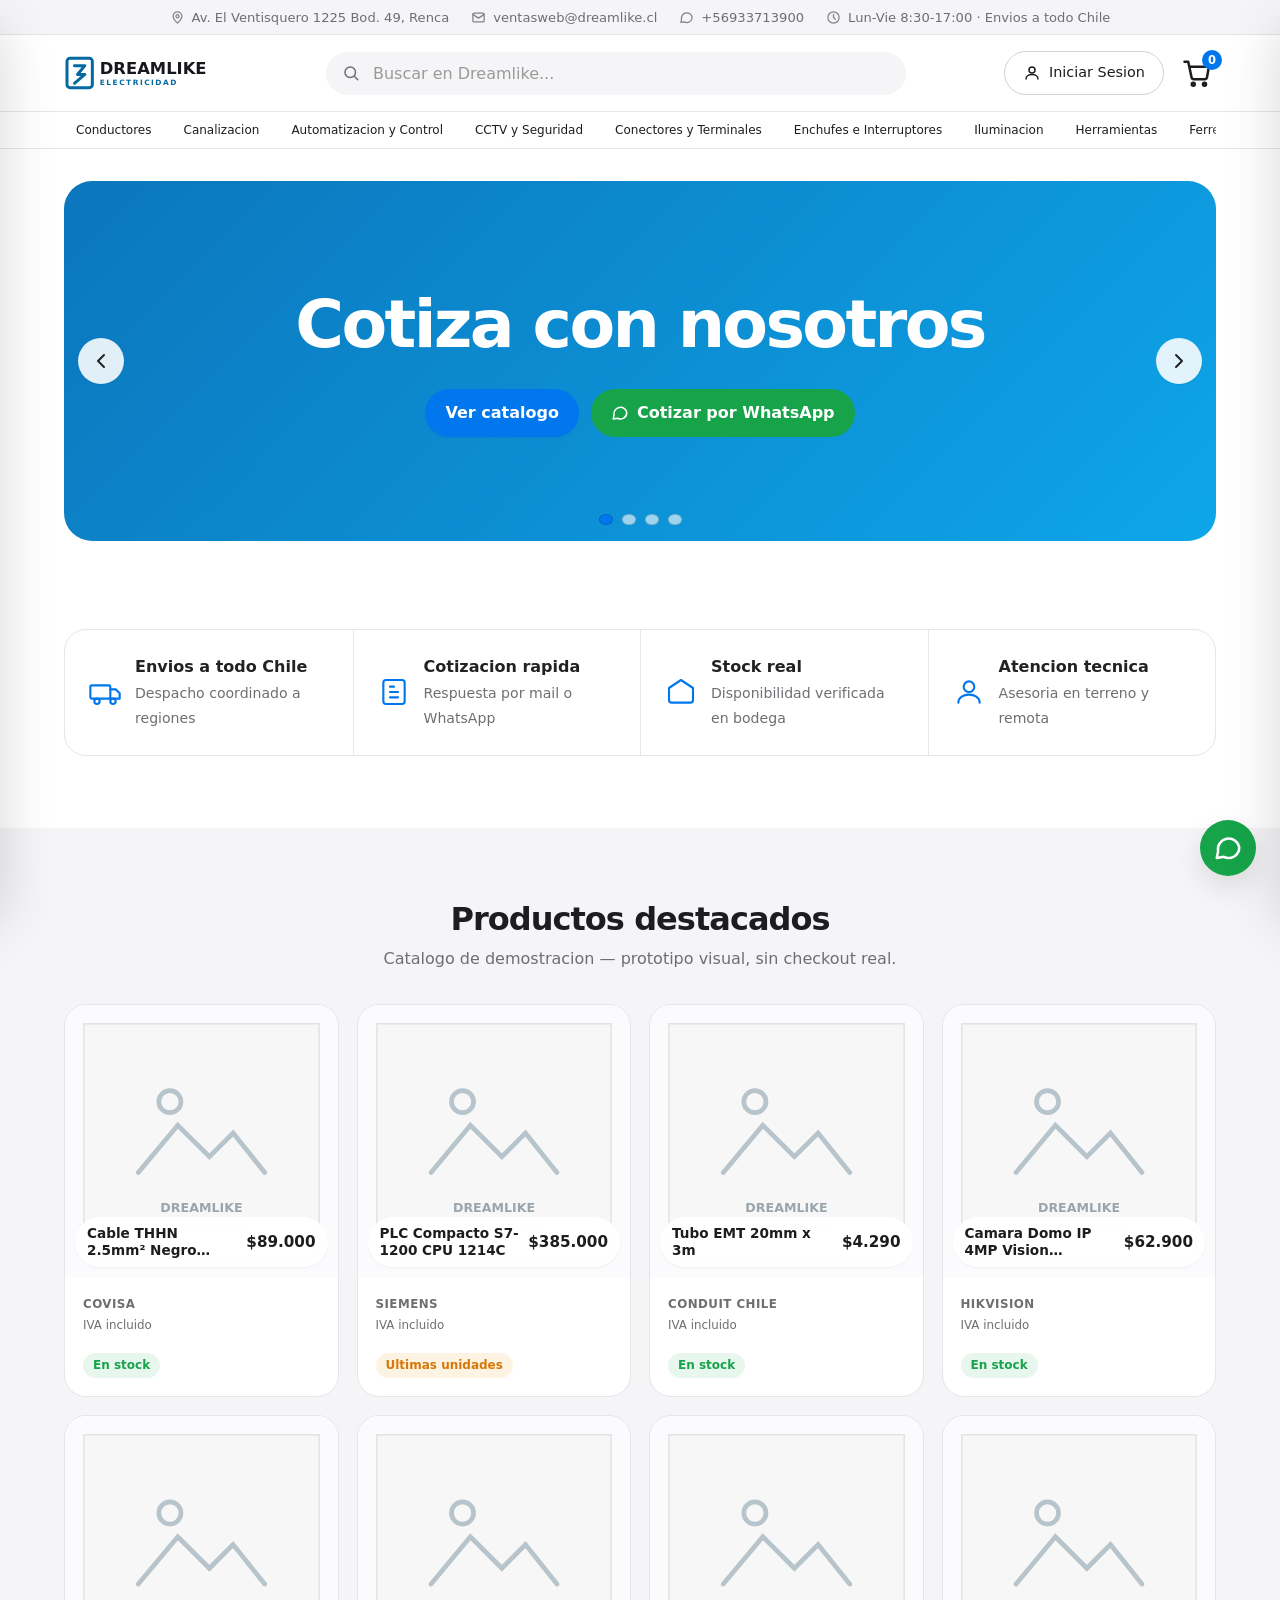
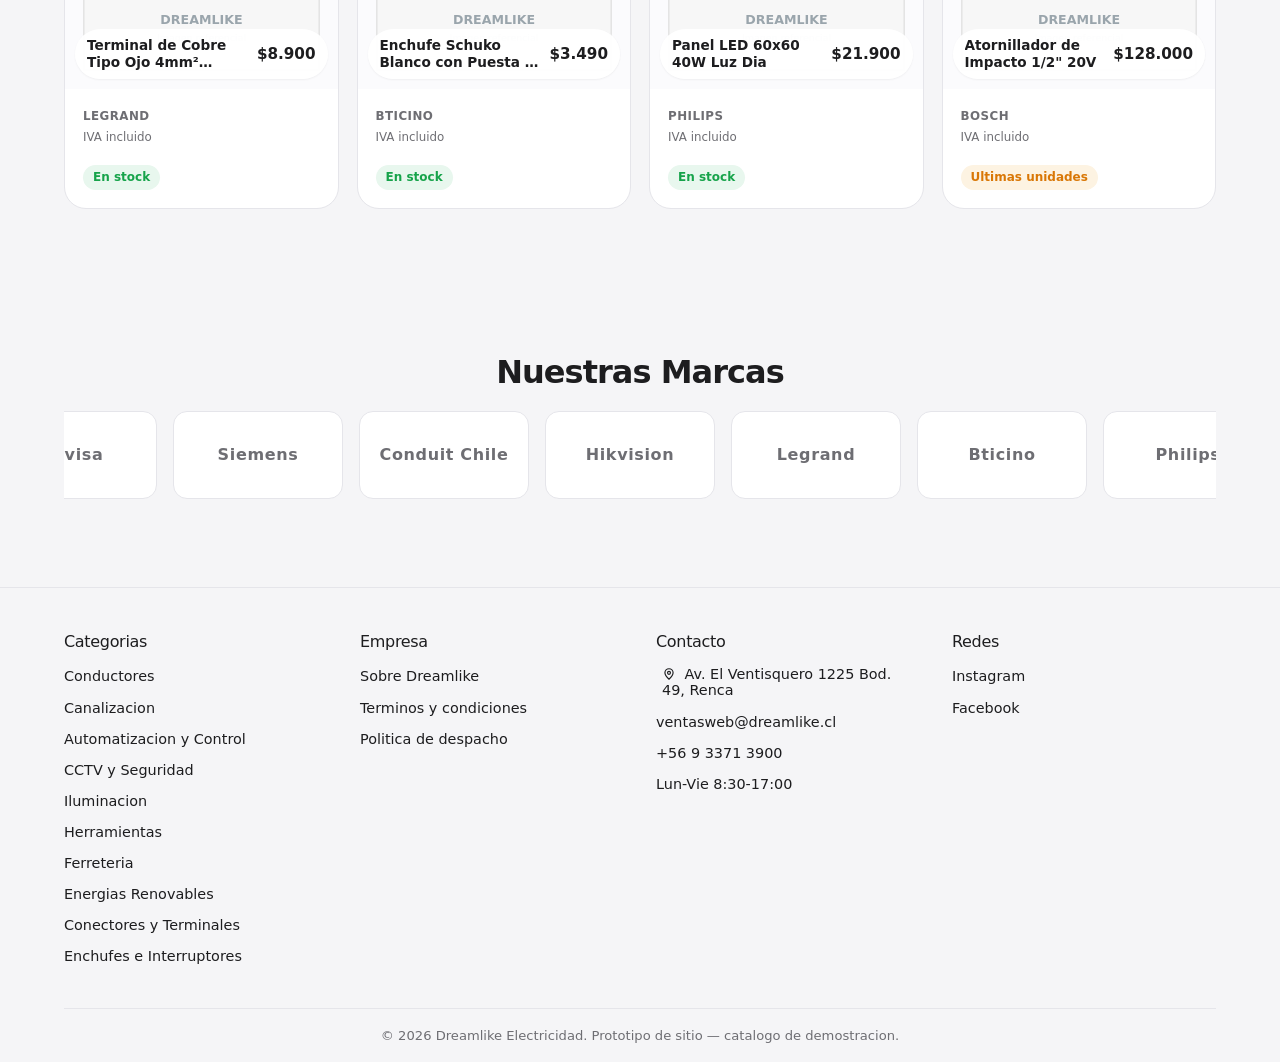
==== index.html @ d0bd99e9 "Prototipo Dreamlike Electricidad: tienda B2B estatica + panel admin Sitio HTML/CSS/JS vanilla (index" ====
<!doctype html>
<html lang="es-CL">
<head>
<meta charset="UTF-8">
<meta name="viewport" content="width=device-width, initial-scale=1">
<title>Dreamlike Electricidad — Materiales electricos, automatizacion y CCTV</title>
<meta name="description" content="Dreamlike Electricidad: conductores, canalizacion, automatizacion, CCTV y ferreteria electrica. Cotiza online o por WhatsApp. Envios a todo Chile.">
<link rel="icon" href="assets/img/logo.svg" type="image/svg+xml">
<link rel="stylesheet" href="assets/css/base.css">
<link rel="stylesheet" href="assets/css/main.css">
</head>
<body>

<!-- ============================= TOPBAR ============================= -->
<div class="dl-topbar">
  <div class="dl-topbar__in">
    <a class="dl-topbar__item dl-topbar__item--dir" href="https://maps.google.com/?q=Av.+El+Ventisquero+1225+Bod.+49,+Renca" target="_blank" rel="noopener">
      <svg class="dl-ico" viewBox="0 0 24 24"><path d="M12 21s-7-6.2-7-11a7 7 0 1 1 14 0c0 4.8-7 11-7 11Z"/><circle cx="12" cy="10" r="2.5"/></svg>
      Av. El Ventisquero 1225 Bod. 49, Renca
    </a>
    <a class="dl-topbar__item" href="mailto:ventasweb@dreamlike.cl">
      <svg class="dl-ico" viewBox="0 0 24 24"><rect x="3" y="5" width="18" height="14" rx="2"/><path d="m3 7 9 6 9-6"/></svg>
      ventasweb@dreamlike.cl
    </a>
    <a class="dl-topbar__item" href="https://wa.me/56933713900" target="_blank" rel="noopener">
      <svg class="dl-ico" viewBox="0 0 24 24"><path d="M21 11.5a8.5 8.5 0 0 1-12.4 7.55L3 20l1.05-5.4A8.5 8.5 0 1 1 21 11.5Z"/></svg>
      +56933713900
    </a>
    <span class="dl-topbar__item dl-topbar__item--horario">
      <svg class="dl-ico" viewBox="0 0 24 24"><circle cx="12" cy="12" r="9"/><path d="M12 7v5l3 3"/></svg>
      Lun-Vie 8:30-17:00 · Envios a todo Chile
    </span>
  </div>
</div>

<!-- ============================= HEADER ============================= -->
<header class="dl-header">
  <div class="dl-header__in">
    <button class="dl-hamburguesa" id="btnMenuMobile" aria-label="Abrir menu" aria-expanded="false">
      <svg class="dl-ico" viewBox="0 0 24 24"><path d="M4 7h16M4 12h16M4 17h16"/></svg>
    </button>

    <a class="dl-logo" href="index.html" aria-label="Dreamlike Electricidad — inicio">
      <img src="assets/img/logo-oscuro.svg" alt="Dreamlike Electricidad">
    </a>

    <form class="dl-buscador" action="index.html" method="get" role="search">
      <svg class="dl-buscador__ico dl-ico" viewBox="0 0 24 24"><circle cx="11" cy="11" r="7"/><path d="m21 21-4.3-4.3"/></svg>
      <input type="search" name="q" placeholder="Buscar en Dreamlike..." aria-label="Buscar productos">
    </form>

    <div class="dl-acciones">
      <a class="dl-cuenta" id="headerCuenta" href="login.html" aria-label="Iniciar sesion">
        <svg class="dl-ico" viewBox="0 0 24 24"><circle cx="12" cy="8" r="4"/><path d="M4 20c0-4 4-6 8-6s8 2 8 6"/></svg>
        <span>Iniciar Sesion</span>
      </a>
      <a class="dl-carrito" href="carrito.html" aria-label="Ver carrito">
        <svg class="dl-ico" viewBox="0 0 24 24"><circle cx="9" cy="21" r="1.2"/><circle cx="18" cy="21" r="1.2"/><path d="M2 3h3l2.6 12.4A2 2 0 0 0 9.5 17H18a2 2 0 0 0 2-1.6L21.5 7H6"/></svg>
        <span class="dl-carrito__n" id="carritoContador">0</span>
      </a>
    </div>
  </div>

  <!-- ============================= NAV / MEGA-MENU ============================= -->
  <!-- Contenido generado por assets/js/mega-menu.js desde assets/data/categorias.json -->
  <nav class="dl-nav" aria-label="Categorias de productos">
    <div class="dl-nav__in">
      <ul class="dl-nav__lista" id="megaLista"></ul>
    </div>
  </nav>
</header>

<main>

  <!-- ============================= HERO ============================= -->
  <!-- Card contenida (no full-bleed) — pedido del cliente: banner mas chico,
       centrado, con margenes redondeados, para mantener el estilo del resto
       de las superficies del sitio (mismo .dl-wrap que usa cada seccion). -->
  <div class="dl-wrap dl-hero-wrap">
    <section class="dl-hero" aria-label="Destacados">
      <div class="dl-hero__pista" id="heroPista">
        <div class="dl-hero__slide dl-hero__slide--1">
          <div class="dl-hero__slide-in">
            <h1 class="dl-hero__titulo">Cotiza con nosotros</h1>
            <div class="dl-hero__cta">
              <a class="dl-btn dl-btn--primario" href="#gridProductos">Ver catalogo</a>
              <a class="dl-btn dl-btn--wsp" href="https://wa.me/56933713900" target="_blank" rel="noopener">
                <svg class="dl-ico" viewBox="0 0 24 24"><path d="M21 11.5a8.5 8.5 0 0 1-12.4 7.55L3 20l1.05-5.4A8.5 8.5 0 1 1 21 11.5Z"/></svg>
                Cotizar por WhatsApp
              </a>
            </div>
          </div>
        </div>
        <div class="dl-hero__slide dl-hero__slide--2">
          <h1 class="dl-hero__titulo">Stock real, todo Chile</h1>
        </div>
        <div class="dl-hero__slide dl-hero__slide--3">
          <a class="dl-hero__slide-link" href="categoria.html?slug=automatizacion" aria-label="Ver catalogo de Automatizacion y Control"></a>
          <h1 class="dl-hero__titulo">Automatizacion y Control</h1>
        </div>
        <div class="dl-hero__slide dl-hero__slide--4">
          <a class="dl-hero__slide-link" href="categoria.html?slug=cctv" aria-label="Ver catalogo de CCTV y Seguridad"></a>
          <h1 class="dl-hero__titulo">CCTV y Seguridad</h1>
        </div>
      </div>
      <button class="dl-hero__flecha dl-hero__flecha--prev" id="heroPrev" aria-label="Slide anterior">
        <svg class="dl-ico" viewBox="0 0 24 24"><path d="m15 18-6-6 6-6"/></svg>
      </button>
      <button class="dl-hero__flecha dl-hero__flecha--next" id="heroNext" aria-label="Slide siguiente">
        <svg class="dl-ico" viewBox="0 0 24 24"><path d="m9 18 6-6-6-6"/></svg>
      </button>
      <div class="dl-hero__dots" id="heroDots"></div>
    </section>
  </div>

  <!-- ============================= FRANJA DE CONFIANZA ============================= -->
  <!-- Adelantada justo despues del hero: refuerzo de credibilidad temprano -->
  <section class="dl-seccion">
    <div class="dl-wrap">
      <div class="dl-confianza">
        <div class="dl-confianza__item">
          <svg class="dl-ico" viewBox="0 0 24 24"><rect x="1" y="7" width="15" height="10" rx="1"/><path d="M16 10h4l3 3v4h-7"/><circle cx="6" cy="19" r="2"/><circle cx="18" cy="19" r="2"/></svg>
          <div><strong>Envios a todo Chile</strong><span>Despacho coordinado a regiones</span></div>
        </div>
        <div class="dl-confianza__item">
          <svg class="dl-ico" viewBox="0 0 24 24"><path d="M9 12h6M9 16h6M9 8h3"/><rect x="4" y="3" width="16" height="18" rx="2"/></svg>
          <div><strong>Cotizacion rapida</strong><span>Respuesta por mail o WhatsApp</span></div>
        </div>
        <div class="dl-confianza__item">
          <svg class="dl-ico" viewBox="0 0 24 24"><path d="M3 9l9-6 9 6v9a2 2 0 0 1-2 2H5a2 2 0 0 1-2-2Z"/></svg>
          <div><strong>Stock real</strong><span>Disponibilidad verificada en bodega</span></div>
        </div>
        <div class="dl-confianza__item">
          <svg class="dl-ico" viewBox="0 0 24 24"><circle cx="12" cy="8" r="4"/><path d="M4 20c0-4 4-6 8-6s8 2 8 6"/></svg>
          <div><strong>Atencion tecnica</strong><span>Asesoria en terreno y remota</span></div>
        </div>
      </div>
    </div>
  </section>

  <!-- ============================= PRODUCTOS DESTACADOS ============================= -->
  <section class="dl-seccion dl-seccion--gris">
    <div class="dl-wrap">
      <h2 class="dl-titulo-seccion">Productos destacados</h2>
      <p class="dl-sub-seccion">Catalogo de demostracion — prototipo visual, sin checkout real.</p>
      <div class="dl-grid" id="gridProductos">
        <!-- Cards renderizadas por assets/js/productos-data.js -->
      </div>
    </div>
  </section>

  <!-- ============================= MARCAS ============================= -->
  <section class="dl-seccion dl-seccion--gris">
    <div class="dl-wrap">
      <h2 class="dl-titulo-seccion">Nuestras Marcas</h2>
      <div class="dl-marcas" id="carruselMarcas">
        <!-- Renderizado por assets/js/marcas-home.js desde productos.json,
             para que cada nombre coincida exacto con marca.html?nombre=X -->
      </div>
    </div>
  </section>


</main>

<!-- ============================= FOOTER ============================= -->
<footer class="dl-footer">
  <div class="dl-wrap">
    <div class="dl-footer__grid">
      <div>
        <h3>Categorias</h3>
        <ul>
          <li><a href="categoria.html?slug=conductores">Conductores</a></li>
          <li><a href="categoria.html?slug=canalizacion">Canalizacion</a></li>
          <li><a href="categoria.html?slug=automatizacion">Automatizacion y Control</a></li>
          <li><a href="categoria.html?slug=cctv">CCTV y Seguridad</a></li>
          <li><a href="categoria.html?slug=iluminacion">Iluminacion</a></li>
          <li><a href="categoria.html?slug=herramientas">Herramientas</a></li>
          <li><a href="categoria.html?slug=ferreteria">Ferreteria</a></li>
          <li><a href="categoria.html?slug=renovables">Energias Renovables</a></li>
          <li><a href="categoria.html?slug=conectores">Conectores y Terminales</a></li>
          <li><a href="categoria.html?slug=enchufes">Enchufes e Interruptores</a></li>
        </ul>
      </div>
      <div>
        <h3>Empresa</h3>
        <ul>
          <li><a href="#">Sobre Dreamlike</a></li>
          <li><a href="#">Terminos y condiciones</a></li>
          <li><a href="#">Politica de despacho</a></li>
        </ul>
      </div>
      <div>
        <h3>Contacto</h3>
        <ul>
          <li>
            <button class="dl-footer__mapa-trigger" type="button">
              <svg class="dl-ico" viewBox="0 0 24 24" style="width:14px;height:14px;vertical-align:-2px;margin-right:4px"><path d="M12 21s-7-6.2-7-11a7 7 0 1 1 14 0c0 4.8-7 11-7 11Z"/><circle cx="12" cy="10" r="2.5"/></svg>
              Av. El Ventisquero 1225 Bod. 49, Renca
            </button>
          </li>
          <li><a href="mailto:ventasweb@dreamlike.cl">ventasweb@dreamlike.cl</a></li>
          <li><a href="https://wa.me/56933713900" target="_blank" rel="noopener">+56 9 3371 3900</a></li>
          <li>Lun-Vie 8:30-17:00</li>
        </ul>
      </div>
      <div>
        <h3>Redes</h3>
        <ul>
          <li><a href="#" target="_blank" rel="noopener">Instagram</a></li>
          <li><a href="#" target="_blank" rel="noopener">Facebook</a></li>
        </ul>
      </div>
    </div>
    <div class="dl-footer__legal">
      © 2026 Dreamlike Electricidad. Prototipo de sitio — catalogo de demostracion.
    </div>
  </div>
</footer>

<script src="assets/js/carrito.js"></script>
<script src="assets/js/auth-modal.js"></script>
<script src="assets/js/auth.js"></script>
<script src="assets/js/categorias-fallback.js"></script>
<script src="assets/js/mega-menu.js"></script>
<script src="assets/js/hero.js"></script>
<script src="assets/js/productos-fallback.js"></script>
<script src="assets/js/buscador.js"></script>
<script src="assets/js/productos-home.js"></script>
<script src="assets/js/marcas-home.js"></script>
<script src="assets/js/carrito-drawer.js"></script>
<script src="assets/js/mapa-modal.js"></script>
<script src="assets/js/whatsapp-flotante.js"></script>
</body>
</html>
---- assets/css/base.css ----
/* ==========================================================================
   Dreamlike — base.css
   Reset, tokens de diseno y utilidades.
   Paleta segun acuerdos/design/paleta.md
   ========================================================================== */

:root {
  /* Color */
  --dl-azul:        #0077ED;
  --dl-azul-hover:  #0071E3;
  --dl-azul-oscuro: #005BB5;
  --dl-azul-claro:  #EAF6FF;
  --dl-topbar:      #F5F5F7;
  --dl-blanco:      #FFFFFF;
  --dl-gris-texto:  #1D1D1F;
  --dl-gris-suave:  #6E6E73;
  --dl-gris-borde:  #D2D2D7;
  --dl-gris-fondo:  #F5F5F7;
  --dl-exito:       #16A34A;
  --dl-alerta:      #D97706;

  /* Superficies neutras — reemplazan el azul solido en bloques grandes
     (header, nav) por una base clara con el acento reservado a texto/hover */
  --dl-superficie:       #FFFFFF;
  --dl-superficie-sutil: #FBFBFD;
  --dl-borde-sutil:      #E5E5EA;
  --dl-texto-fuerte:     #1D1D1F;

  /* Tipografia — stack del sistema, sin dependencias externas */
  --dl-font: system-ui, -apple-system, "Segoe UI", Roboto, "Helvetica Neue", Arial, sans-serif;

  /* Escala tipografica modular (base 16px, ratio ~1.25) */
  --dl-fs-xs:   .75rem;    /* 12px — metadatos, badges, topbar */
  --dl-fs-sm:   .875rem;   /* 14px — texto secundario, breadcrumb */
  --dl-fs-base: 1rem;      /* 16px — cuerpo */
  --dl-fs-md:   1.125rem;  /* 18px — cuerpo destacado, subtitulos */
  --dl-fs-lg:   1.5rem;    /* 24px — h3, mega-menu, cards destacadas */
  --dl-fs-xl:   2rem;      /* 32px — h2 de seccion */
  --dl-fs-2xl:  2.75rem;   /* 44px — h1 de pagina */

  /* Pesos — 700 como maximo (antes 800), look mas fino tipo Stripe/Linear */
  --dl-fw-regular: 400;
  --dl-fw-medium:  500;
  --dl-fw-bold:    700;

  /* Tracking para titulares grandes, look editorial fino */
  --dl-tracking-tight: -.03em;

  /* Espaciado — escala consistente, reemplaza el --dl-gap monolitico */
  --dl-space-1: 4px;
  --dl-space-2: 8px;
  --dl-space-3: 12px;
  --dl-space-4: 16px;
  --dl-space-5: 24px;
  --dl-space-6: 32px;
  --dl-space-7: 48px;
  --dl-space-8: 64px;

  /* Layout */
  --dl-max: 1200px;
  --dl-gap: var(--dl-space-5);
  --dl-radio-sm: 10px;   /* inputs, badges pequenos */
  --dl-radio: 14px;      /* cards, botones */
  --dl-radio-lg: 22px;   /* superficies flotantes: mega-menu, panel mobile, modales */
  --dl-radio-pill: 999px;

  /* Sombra — muy difusa y suave, look macOS/apple.com (nunca dura ni marcada) */
  --dl-sombra-sm: 0 1px 2px rgba(0, 0, 0, .05);
  --dl-sombra: 0 4px 14px rgba(0, 0, 0, .08);
  --dl-sombra-md: 0 12px 28px rgba(0, 0, 0, .10);
  --dl-sombra-alta: 0 24px 56px rgba(0, 0, 0, .16);

  /* Vidrio esmerilado — mega-menu/modales flotando sobre contenido. Opacidad
     alta (no el .7-.8 tipico de macOS) porque el fondo de la pagina es un
     gradiente azul vivo, no el escritorio neutro de macOS — con menos
     opacidad el texto oscuro pierde contraste AA contra el azul de fondo. */
  --dl-vidrio-fondo: rgba(255, 255, 255, .92);
  --dl-vidrio-blur: saturate(180%) blur(20px);

  /* Acceso — variante clara para formularios compactos */
  --dl-auth-fondo-tab: #EFF6FB;
  --dl-auth-texto-tab: #3D6480;
  --dl-auth-gradiente-tab: #079BCB;
  --dl-auth-borde-campo: #D6E3ED;
  --dl-auth-icono: #84A0B5;
  --dl-auth-texto-secundario: #466479;
  --dl-auth-boton-inicio: #2C2C2C;
  --dl-auth-boton-fin: #050505;

  /* Transicion */
  --dl-trans: .18s ease;
}

/* --- Reset ---------------------------------------------------------------- */

*,
*::before,
*::after { box-sizing: border-box; }

html { -webkit-text-size-adjust: 100%; }

body {
  margin: 0;
  font-family: var(--dl-font);
  font-size: 16px;
  line-height: 1.6;
  color: var(--dl-gris-texto);
  background: var(--dl-blanco);
}

h1, h2, h3, h4 {
  margin: 0 0 .5em;
  line-height: 1.2;
  letter-spacing: -.02em;
  color: var(--dl-texto-fuerte);
}

/* Jerarquia real: 800 se reserva para hero/logo, el resto usa 700/600 */
h1 { font-size: var(--dl-fs-2xl); font-weight: var(--dl-fw-bold); letter-spacing: var(--dl-tracking-tight); }
h2 { font-size: var(--dl-fs-xl); font-weight: 700; }
h3 { font-size: var(--dl-fs-lg); font-weight: var(--dl-fw-medium); }
h4 { font-size: var(--dl-fs-md); font-weight: var(--dl-fw-medium); }

p { margin: 0 0 1em; }

a {
  color: var(--dl-azul-hover); /* nunca --dl-azul sobre blanco: contraste AA */
  text-decoration: none;
}

a:hover { text-decoration: underline; }

img {
  max-width: 100%;
  height: auto;
  display: block;
}

ul { margin: 0; padding: 0; list-style: none; }

button {
  font-family: inherit;
  font-size: inherit;
  cursor: pointer;
  border: 0;
  background: none;
}

input, select, textarea {
  font-family: inherit;
  font-size: inherit;
}

table { border-collapse: collapse; width: 100%; }

/* Foco visible — accesibilidad de teclado */
:focus-visible {
  outline: 3px solid var(--dl-azul-oscuro);
  outline-offset: 2px;
}

/* --- Utilidades ----------------------------------------------------------- */

.dl-wrap {
  max-width: var(--dl-max);
  margin: 0 auto;
  padding: 0 var(--dl-gap);
}

.dl-seccion { padding: 72px 0; }

/* --- Campos de formulario ---------------------------------------------------
   Compartido por TODAS las paginas (login, mi-cuenta, admin, y el modal de
   auth en index/categoria/producto/carrito/marca) — no depende de panel.css,
   que index.html y producto.html no cargan. */

.dl-campo { margin-bottom: var(--dl-space-4); }

.dl-campo label {
  display: block;
  font-size: var(--dl-fs-sm);
  font-weight: 700;
  color: #222;
  margin-bottom: var(--dl-space-2);
}

.dl-campo input,
.dl-campo select {
  width: 100%;
  padding: var(--dl-space-3) var(--dl-space-4);
  border: 1px solid var(--dl-gris-borde);
  border-radius: var(--dl-radio-sm);
  background: var(--dl-blanco);
  color: var(--dl-gris-texto);
}
.dl-campo input:focus,
.dl-campo select:focus {
  border-color: var(--dl-azul);
}

.dl-auth__error {
  color: #B91C1C;
  font-size: var(--dl-fs-sm);
  margin: calc(var(--dl-space-2) * -1) 0 var(--dl-space-4);
  display: none;
}
.dl-auth__error--visible { display: block; }

/* Aviso de "proximamente" — boton Comprar del carrito, antes de integrar
   la pasarela de pago real (MercadoPago via plugin WordPress). */
.dl-carrito__aviso-pago {
  background: var(--dl-azul-claro);
  color: var(--dl-azul-oscuro);
  border-radius: var(--dl-radio);
  padding: var(--dl-space-3) var(--dl-space-4);
  font-size: var(--dl-fs-sm);
  margin: 10px 0 0;
  text-align: center;
}

/* Burbuja flotante de WhatsApp — assets/js/whatsapp-flotante.js, todas las
   paginas publicas. Encima del contenido pero por debajo de modales/drawers
   (mega-menu z-index:40, mega/modal 100+) para no taparlos si coinciden. */
.dl-wsp-flotante {
  position: fixed;
  right: var(--dl-space-5);
  bottom: var(--dl-space-5);
  width: 56px; height: 56px;
  display: inline-flex;
  align-items: center;
  justify-content: center;
  border-radius: 50%;
  background: var(--dl-exito);
  color: var(--dl-blanco);
  box-shadow: var(--dl-sombra-md);
  z-index: 60;
  transition: transform var(--dl-trans), background var(--dl-trans);
}
.dl-wsp-flotante:hover {
  background: #12833B;
  transform: scale(1.06);
  text-decoration: none;
}
.dl-wsp-flotante .dl-ico { width: 30px; height: 30px; }

@media (max-width: 620px) {
  .dl-wsp-flotante {
    right: var(--dl-space-4);
    bottom: var(--dl-space-4);
    width: 50px; height: 50px;
  }
  .dl-wsp-flotante .dl-ico { width: 26px; height: 26px; }
}

.dl-titulo-seccion {
  font-size: var(--dl-fs-xl);
  letter-spacing: var(--dl-tracking-tight);
  text-align: center;
  margin-bottom: var(--dl-space-2);
}

.dl-sub-seccion {
  text-align: center;
  color: var(--dl-gris-suave);
  margin-bottom: var(--dl-space-6);
}

/* Solo para lectores de pantalla */
.dl-sr {
  position: absolute;
  width: 1px; height: 1px;
  padding: 0; margin: -1px;
  overflow: hidden;
  clip: rect(0 0 0 0);
  white-space: nowrap;
  border: 0;
}

/* Botones — pill shape, look macOS/apple.com */
.dl-btn {
  display: inline-flex;
  align-items: center;
  justify-content: center;
  gap: var(--dl-space-2);
  padding: 11px 20px;
  border-radius: var(--dl-radio-pill);
  font-weight: 600;
  text-align: center;
  transition: background var(--dl-trans), color var(--dl-trans), border-color var(--dl-trans), transform .15s ease, box-shadow var(--dl-trans);
}

.dl-btn:hover { text-decoration: none; }
.dl-btn:active { transform: scale(.98); }

.dl-btn--primario {
  background: var(--dl-azul);
  color: var(--dl-blanco);
  box-shadow: var(--dl-sombra-sm);
}
.dl-btn--primario:hover { background: var(--dl-azul-hover); box-shadow: var(--dl-sombra); }

.dl-btn--secundario {
  background: var(--dl-blanco);
  color: var(--dl-gris-texto);
  border: 1.5px solid var(--dl-gris-borde);
}
.dl-btn--secundario:hover {
  background: var(--dl-azul-claro);
  border-color: var(--dl-azul);
  color: var(--dl-azul-hover);
}

.dl-btn--wsp {
  background: var(--dl-exito);
  color: var(--dl-blanco);
}
.dl-btn--wsp:hover { background: #12833B; }

.dl-btn--bloque { width: 100%; }

/* Badges */
.dl-badge {
  display: inline-block;
  padding: 3px 10px;
  border-radius: var(--dl-radio-pill);
  font-size: .75rem;
  font-weight: 700;
}

.dl-badge--stock  { background: #E8F7EE; color: var(--dl-exito); }
.dl-badge--pocas  { background: #FDF3E2; color: var(--dl-alerta); }
.dl-badge--cat    { background: var(--dl-azul-claro); color: var(--dl-azul-oscuro); }

/* Iconos SVG inline */
.dl-ico {
  width: 18px;
  height: 18px;
  flex: 0 0 auto;
  fill: none;
  stroke: currentColor;
  stroke-width: 2;
  stroke-linecap: round;
  stroke-linejoin: round;
}

@media (prefers-reduced-motion: reduce) {
  * {
    animation-duration: .01ms !important;
    transition-duration: .01ms !important;
    scroll-behavior: auto !important;
  }
}
---- assets/css/main.css ----
/* ==========================================================================
   Dreamlike — main.css
   Componentes: topbar, header, nav, hero, cards, PDP, footer.
   ========================================================================== */

/* --- Topbar --------------------------------------------------------------- */

.dl-topbar {
  background: var(--dl-topbar);
  color: var(--dl-blanco);
  font-size: .82rem;
}

.dl-topbar__in {
  display: flex;
  justify-content: center;
  align-items: center;
  gap: 28px;
  flex-wrap: wrap;
  min-height: 40px;
  padding: 6px var(--dl-gap);
  max-width: var(--dl-max);
  margin: 0 auto;
}

.dl-topbar__item {
  display: inline-flex;
  align-items: center;
  gap: 7px;
  color: var(--dl-blanco);
}
.dl-topbar__item:hover { text-decoration: underline; }

.dl-topbar .dl-ico { width: 15px; height: 15px; opacity: .85; }

/* --- Header --------------------------------------------------------------- */

.dl-header {
  background: var(--dl-azul);
}

.dl-header__in {
  display: flex;
  align-items: center;
  gap: 24px;
  padding: 14px var(--dl-gap);
  max-width: var(--dl-max);
  margin: 0 auto;
}

.dl-logo {
  flex: 0 0 auto;
  display: inline-flex;
  align-items: center;
}
.dl-logo img { width: 150px; }

/* Buscador */
.dl-buscador {
  flex: 1 1 auto;
  max-width: 640px;
  margin: 0 auto;
  position: relative;
  display: flex;
  align-items: center;
}

.dl-buscador input {
  width: 100%;
  padding: 12px 18px 12px 46px;
  border: 0;
  border-radius: var(--dl-radio-pill);
  background: var(--dl-blanco);
  color: var(--dl-gris-texto);
}
.dl-buscador input::placeholder { color: #9A9A9A; }

.dl-buscador__ico {
  position: absolute;
  left: 16px;
  color: var(--dl-gris-suave);
  pointer-events: none;
}

/* Autocompletar: dropdown de sugerencias bajo el input (assets/js/buscador.js) */
.dl-buscador__sugerencias {
  display: none;
  position: absolute;
  top: calc(100% + 8px);
  left: 0;
  right: 0;
  background: var(--dl-blanco);
  border-radius: var(--dl-radio);
  box-shadow: var(--dl-sombra-md);
  overflow: hidden;
  z-index: 50;
  max-height: 400px;
  overflow-y: auto;
}
.dl-buscador__sugerencias--abierto { display: block; }

.dl-buscador__item {
  display: flex;
  align-items: center;
  gap: var(--dl-space-3);
  padding: var(--dl-space-2) var(--dl-space-4);
  color: var(--dl-gris-texto);
  text-decoration: none;
}
.dl-buscador__item:hover { background: var(--dl-gris-fondo); text-decoration: none; }
.dl-buscador__item img {
  width: 40px; height: 40px;
  object-fit: contain;
  background: var(--dl-gris-fondo);
  border-radius: var(--dl-radio-sm);
  flex: 0 0 auto;
}
.dl-buscador__item-info {
  display: flex;
  flex-direction: column;
  flex: 1 1 auto;
  min-width: 0;
}
.dl-buscador__item-nombre {
  font-size: .9rem;
  font-weight: 600;
  color: var(--dl-texto-fuerte);
  white-space: nowrap;
  overflow: hidden;
  text-overflow: ellipsis;
}
.dl-buscador__item-marca { font-size: .78rem; color: var(--dl-gris-suave); }
.dl-buscador__item-precio {
  font-size: .85rem;
  font-weight: 700;
  color: var(--dl-texto-fuerte);
  flex: 0 0 auto;
}

.dl-buscador__vacio {
  padding: var(--dl-space-4);
  font-size: .88rem;
  color: var(--dl-gris-suave);
  text-align: center;
  margin: 0;
}

/* Acciones (cuenta + carrito) */
.dl-acciones {
  flex: 0 0 auto;
  display: flex;
  align-items: center;
  gap: 14px;
}

.dl-cuenta {
  display: inline-flex;
  align-items: center;
  gap: 8px;
  padding: 9px 18px;
  border: 1.5px solid rgba(255, 255, 255, .55);
  border-radius: var(--dl-radio-pill);
  color: var(--dl-blanco);
  font-size: .9rem;
  font-weight: var(--dl-fw-medium);
  white-space: nowrap;
}
.dl-cuenta:hover {
  background: var(--dl-blanco);
  border-color: var(--dl-blanco);
  color: var(--dl-azul-oscuro);
  text-decoration: none;
}

.dl-carrito {
  position: relative;
  display: inline-flex;
  color: var(--dl-blanco);
  padding: 4px;
}
.dl-carrito .dl-ico { width: 30px; height: 30px; }

.dl-carrito__n {
  position: absolute;
  top: -4px; right: -6px;
  min-width: 20px; height: 20px;
  padding: 0 5px;
  border-radius: var(--dl-radio-pill);
  background: #111;
  color: var(--dl-blanco);
  font-size: .72rem;
  font-weight: 700;
  line-height: 20px;
  text-align: center;
}

/* Boton menu mobile — visible siempre en mobile, abre el panel deslizante
   (ver .dl-panel-mobile mas abajo); construido/controlado por mega-menu.js */
.dl-hamburguesa {
  display: none;
  color: var(--dl-blanco);
  padding: 6px;
}
.dl-hamburguesa .dl-ico { width: 26px; height: 26px; }

/* ==========================================================================
   Mega-menu de categorias (desktop >= 1024px)
   Reemplaza el carrusel de pills. Contenido generado por mega-menu.js desde
   assets/data/categorias.json — el HTML de cada pagina solo declara
   <ul id="megaLista"></ul> vacio.
   ========================================================================== */

.dl-nav {
  background: var(--dl-azul);
  position: relative;
  z-index: 30;
}

.dl-nav__in {
  position: relative;
  max-width: var(--dl-max);
  margin: 0 auto;
  padding: 0 var(--dl-gap);
}

/* Fade lateral: indica que hay mas categorias fuera de vista cuando
   .dl-nav__lista desborda y hace scroll horizontal (10 categorias no
   siempre caben en 1280px). Se activa/desactiva desde mega-menu.js
   segun la posicion real del scroll, no siempre visible. */
.dl-nav__in::after {
  content: "";
  position: absolute;
  top: 0; right: 0; bottom: 0;
  width: 32px;
  background: linear-gradient(90deg, transparent, var(--dl-azul));
  pointer-events: none;
  opacity: 0;
  transition: opacity .15s ease;
}
.dl-nav__in--desborda::after { opacity: 1; }

.dl-nav__lista {
  display: flex;
  gap: var(--dl-space-1);
  overflow-x: auto;
  scrollbar-width: none;
}
.dl-nav__lista::-webkit-scrollbar { display: none; }

/* static (no relative): asi .dl-mega usa .dl-nav__in como containing block
   y se despliega a todo el ancho de la barra, no solo bajo este <li> */
.dl-nav__cat { position: static; flex: 0 0 auto; }

.dl-nav__trigger {
  padding: var(--dl-space-3) var(--dl-space-2);
  color: var(--dl-blanco);
  font-size: var(--dl-fs-xs);
  font-weight: var(--dl-fw-medium);
  white-space: nowrap;
  border-radius: var(--dl-radio-sm);
  transition: background var(--dl-trans), color var(--dl-trans);
}
.dl-nav__trigger:hover,
.dl-nav__trigger[aria-expanded="true"] {
  background: var(--dl-blanco);
  color: var(--dl-azul-oscuro);
}

/* Panel del mega-menu — superficie flotante: radio/sombra grandes.
   Animacion "globo": escala desde el trigger con leve overshoot, en vez de
   display:none/block instantaneo (ese no permite transicionar). */
.dl-mega {
  position: absolute;
  top: 100%;
  left: 0;
  right: 0;
  background: var(--dl-vidrio-fondo);
  backdrop-filter: var(--dl-vidrio-blur);
  -webkit-backdrop-filter: var(--dl-vidrio-blur);
  border-radius: var(--dl-radio-lg);
  box-shadow: var(--dl-sombra-alta);
  border-top: 2px solid var(--dl-azul);
  padding: var(--dl-space-6);
  z-index: 40;
  transform-origin: var(--dl-mega-origen-x, 50%) top;
  transform: scale(.85);
  opacity: 0;
  visibility: hidden;
  pointer-events: none;
  transition: transform .32s cubic-bezier(.34, 1.56, .64, 1),
              opacity .22s ease,
              visibility 0s linear .22s;
}
.dl-mega--abierto {
  transform: scale(1);
  opacity: 1;
  visibility: visible;
  pointer-events: auto;
  transition: transform .32s cubic-bezier(.34, 1.56, .64, 1),
              opacity .22s ease,
              visibility 0s;
}

.dl-mega__grid {
  display: grid;
  grid-template-columns: repeat(auto-fit, minmax(180px, 1fr));
  gap: var(--dl-space-6);
}

.dl-mega__titulo {
  font-size: var(--dl-fs-sm);
  font-weight: 700;
  color: var(--dl-azul-oscuro);
  text-transform: uppercase;
  letter-spacing: .03em;
  margin-bottom: var(--dl-space-3);
}

.dl-mega__col ul { display: flex; flex-direction: column; gap: var(--dl-space-2); }
/* Links sobre fondo blanco: nunca --dl-azul puro (regla de contraste de paleta.md) */
.dl-mega__col a { color: var(--dl-gris-texto); font-size: var(--dl-fs-sm); }
.dl-mega__col a:hover { color: var(--dl-azul-hover); text-decoration: none; }

.dl-mega__vertodo {
  display: inline-block;
  margin-top: var(--dl-space-5);
  padding-top: var(--dl-space-4);
  border-top: 1px solid var(--dl-gris-borde);
  font-weight: 700;
  color: var(--dl-azul-hover);
}

/* ==========================================================================
   Panel mobile deslizante + acordeon (< 1024px)
   Nodo raiz (#panelMobile) y overlay (#overlayMenu) se crean dinamicamente
   por mega-menu.js y se appendean a <body> — no viven en el HTML estatico.
   ========================================================================== */

.dl-panel-mobile {
  position: fixed;
  top: 0; left: 0; bottom: 0;
  width: min(340px, 86vw);
  background: var(--dl-blanco);
  box-shadow: var(--dl-sombra-alta);
  border-radius: 0 var(--dl-radio-lg) var(--dl-radio-lg) 0;
  transform: translateX(-100%);
  transition: transform .3s ease;
  z-index: 100;
  overflow-y: auto;
}
.dl-panel-mobile--abierto { transform: translateX(0); }

.dl-panel-mobile__cabecera {
  display: flex;
  align-items: center;
  justify-content: space-between;
  padding: var(--dl-space-4) var(--dl-space-5);
  background: var(--dl-azul);
  color: var(--dl-blanco);
  font-weight: 700;
  position: sticky;
  top: 0;
}

.dl-panel-mobile__cerrar {
  display: inline-flex;
  align-items: center;
  gap: var(--dl-space-2);
  color: var(--dl-blanco);
  font-size: var(--dl-fs-sm);
  font-weight: 600;
}

.dl-overlay {
  position: fixed;
  inset: 0;
  background: rgba(15, 23, 42, .5);
  z-index: 90;
}

/* ==========================================================================
   Drawer de carrito — panel lateral desde la derecha (creado dinamicamente
   por assets/js/carrito-drawer.js y appendeado a <body>, mismo patron que
   .dl-panel-mobile). Reusa .dl-overlay para el fondo.
   ========================================================================== */

.dl-drawer-carrito {
  position: fixed;
  top: 0; right: 0; bottom: 0;
  width: min(400px, 92vw);
  background: var(--dl-blanco);
  box-shadow: var(--dl-sombra-alta);
  border-radius: var(--dl-radio-lg) 0 0 var(--dl-radio-lg);
  transform: translateX(100%);
  transition: transform .3s ease;
  z-index: 100;
  display: flex;
  flex-direction: column;
}
.dl-drawer-carrito--abierto { transform: translateX(0); }

.dl-drawer-carrito__cabecera {
  display: flex;
  align-items: center;
  justify-content: space-between;
  padding: var(--dl-space-4) var(--dl-space-5);
  background: var(--dl-azul);
  color: var(--dl-blanco);
  font-weight: 700;
  flex: 0 0 auto;
}

.dl-drawer-carrito__cerrar { color: var(--dl-blanco); display: inline-flex; padding: var(--dl-space-1); }

.dl-drawer-carrito__lista {
  flex: 1 1 auto;
  overflow-y: auto;
  padding: var(--dl-space-4) var(--dl-space-5);
}

.dl-drawer-item {
  display: flex;
  gap: var(--dl-space-3);
  padding: var(--dl-space-3) 0;
  border-bottom: 1px solid var(--dl-gris-borde);
}
.dl-drawer-item:last-child { border-bottom: 0; }

.dl-drawer-item__img {
  width: 56px; height: 56px;
  flex: 0 0 auto;
  object-fit: contain;
  background: var(--dl-gris-fondo);
  border-radius: var(--dl-radio-sm);
  padding: var(--dl-space-1);
}

.dl-drawer-item__info { flex: 1 1 auto; min-width: 0; }
.dl-drawer-item__nombre {
  font-size: var(--dl-fs-sm);
  font-weight: 600;
  color: var(--dl-gris-texto);
  display: -webkit-box;
  -webkit-line-clamp: 2;
  -webkit-box-orient: vertical;
  overflow: hidden;
}
.dl-drawer-item__precio { font-size: var(--dl-fs-sm); color: var(--dl-gris-suave); margin-top: var(--dl-space-1); }

.dl-drawer-item__acciones {
  display: flex;
  align-items: center;
  justify-content: space-between;
  margin-top: var(--dl-space-2);
}

.dl-drawer-item__cantidad {
  display: inline-flex;
  align-items: center;
  border: 1px solid var(--dl-gris-borde);
  border-radius: var(--dl-radio-sm);
}
.dl-drawer-item__cantidad button {
  position: relative;
  width: 26px; height: 26px;
  font-weight: 700;
  color: var(--dl-azul-hover);
}
/* Area de touch de 40px sin agrandar el boton visual (mismo patron que
   .dl-hero__dot::before) — accion frecuente, debe ser facil de tocar. */
.dl-drawer-item__cantidad button::before {
  content: "";
  position: absolute;
  top: 50%; left: 50%;
  width: 40px; height: 40px;
  transform: translate(-50%, -50%);
}
.dl-drawer-item__cantidad span {
  min-width: 22px;
  text-align: center;
  font-size: var(--dl-fs-sm);
  font-weight: 600;
}

.dl-drawer-item__quitar {
  position: relative;
  color: #B91C1C;
  font-size: var(--dl-fs-md);
  padding: var(--dl-space-1);
}
.dl-drawer-item__quitar::before {
  content: "";
  position: absolute;
  top: 50%; left: 50%;
  width: 40px; height: 40px;
  transform: translate(-50%, -50%);
}

.dl-drawer-carrito__vacio {
  text-align: center;
  padding: var(--dl-space-8) var(--dl-space-5);
  color: var(--dl-gris-suave);
}
.dl-drawer-carrito__vacio .dl-ico { width: 48px; height: 48px; color: var(--dl-gris-borde); margin: 0 auto var(--dl-space-4); }

.dl-drawer-carrito__pie {
  flex: 0 0 auto;
  padding: var(--dl-space-4) var(--dl-space-5);
  border-top: 1px solid var(--dl-gris-borde);
}

/* Sugeridos: misma categoria de lo que ya esta en el carrito, no lo que ya
   se agrego (assets/js/carrito-drawer.js::renderSugeridos). Vacio (sin
   markup) si el carrito esta vacio o no hay nada que sugerir. */
.dl-drawer-sugeridos {
  flex: 0 0 auto;
  padding: 0 var(--dl-space-5);
  border-top: 1px solid var(--dl-gris-borde);
}
.dl-drawer-sugeridos:empty { display: none; border: 0; }

.dl-drawer-sugeridos__titulo {
  font-size: var(--dl-fs-xs);
  font-weight: 700;
  text-transform: uppercase;
  letter-spacing: .04em;
  color: var(--dl-gris-suave);
  margin: var(--dl-space-3) 0 var(--dl-space-2);
}

.dl-drawer-sugerido {
  display: flex;
  align-items: center;
  gap: var(--dl-space-3);
  padding: var(--dl-space-2) 0;
  text-decoration: none;
  color: var(--dl-gris-texto);
}
.dl-drawer-sugerido:hover { text-decoration: none; }
.dl-drawer-sugerido:not(:last-child) { border-bottom: 1px solid var(--dl-gris-borde); }
.dl-drawer-sugerido img {
  width: 44px; height: 44px;
  flex: 0 0 auto;
  object-fit: contain;
  background: var(--dl-gris-fondo);
  border-radius: var(--dl-radio-sm);
  padding: var(--dl-space-1);
}
.dl-drawer-sugerido__info { flex: 1 1 auto; min-width: 0; display: flex; flex-direction: column; }
.dl-drawer-sugerido__nombre {
  font-size: var(--dl-fs-sm);
  font-weight: 600;
  color: var(--dl-texto-fuerte);
  white-space: nowrap;
  overflow: hidden;
  text-overflow: ellipsis;
}
.dl-drawer-sugerido__precio { font-size: var(--dl-fs-sm); color: var(--dl-gris-suave); }

.dl-drawer-carrito__total {
  display: flex;
  justify-content: space-between;
  font-weight: 800;
  font-size: var(--dl-fs-md);
  margin-bottom: var(--dl-space-4);
}

.dl-drawer-carrito__acciones { display: flex; flex-direction: column; gap: var(--dl-space-2); }

/* ==========================================================================
   Modal de login/registro — panel lateral desde la derecha (creado
   dinamicamente por assets/js/auth-modal.js y appendeado a <body>), mismo
   mecanismo que .dl-drawer-carrito. Reusa .dl-overlay para el fondo y
   .dl-campo (panel.css) para los inputs de ambos formularios.
   ========================================================================== */

.dl-auth-modal {
  position: fixed;
  top: 0; right: 0; bottom: 0;
  width: min(460px, 94vw);
  background: var(--dl-blanco);
  box-shadow: var(--dl-sombra-alta);
  border-radius: var(--dl-radio-lg) 0 0 var(--dl-radio-lg);
  transform: translateX(100%);
  transition: transform .3s ease;
  z-index: 100;
  display: flex;
  flex-direction: column;
  overflow-y: auto;
}
.dl-auth-modal--abierto { transform: translateX(0); }

.dl-auth-modal__cabecera {
  display: flex;
  align-items: center;
  justify-content: center;
  position: relative;
  padding: var(--dl-space-7) var(--dl-space-6) var(--dl-space-5);
  flex: 0 0 auto;
}
.dl-auth-modal__cabecera img { width: 170px; }
.dl-auth-modal__cerrar {
  position: absolute;
  top: var(--dl-space-5); right: var(--dl-space-5);
  color: var(--dl-gris-suave);
  padding: var(--dl-space-1);
}
.dl-auth-modal__cerrar:hover { color: var(--dl-texto-fuerte); }

.dl-auth-modal__tabs {
  display: flex;
  gap: var(--dl-space-3);
  padding: 0 var(--dl-space-6) var(--dl-space-6);
  flex: 0 0 auto;
}
.dl-auth-modal__tab {
  flex: 1 1 0;
  padding: var(--dl-space-3);
  border-radius: var(--dl-radio-pill);
  background: var(--dl-gris-fondo);
  color: var(--dl-gris-texto);
  font-weight: 700;
  text-align: center;
}
.dl-auth-modal__tab--activo {
  background: var(--dl-azul);
  color: var(--dl-blanco);
}

.dl-auth-modal__cuerpo { padding: 0 var(--dl-space-6) var(--dl-space-7); flex: 0 0 auto; }
.dl-auth-modal__form { display: none; }
.dl-auth-modal__form--activo { display: block; }

.dl-auth-modal__checkbox {
  display: flex;
  align-items: flex-start;
  gap: var(--dl-space-2);
  font-size: var(--dl-fs-sm);
  color: var(--dl-gris-texto);
  margin-bottom: var(--dl-space-4);
}

.dl-auth-modal__extra {
  display: flex;
  align-items: center;
  justify-content: space-between;
  font-size: var(--dl-fs-sm);
  margin: calc(var(--dl-space-2) * -1) 0 var(--dl-space-4);
}
.dl-auth-modal__recordarme {
  display: flex;
  align-items: center;
  gap: var(--dl-space-2);
  color: var(--dl-gris-texto);
}
.dl-auth-modal__olvido { color: var(--dl-azul-hover); }

/* Boton negro, look mas cercano a la referencia del cliente (sitio real) */
.dl-auth-modal__form .dl-btn--primario {
  background: #111;
}
.dl-auth-modal__form .dl-btn--primario:hover { background: #000; }
.dl-auth-modal__checkbox input { margin-top: 3px; flex: 0 0 auto; }

/* Acceso — composición vertical aireada basada en la referencia aprobada.
   Los labels siguen presentes para lectores de pantalla y los inputs llevan
   iconos como ayuda contextual, sin depender del color para comunicar estado. */
.dl-auth-modal__cabecera {
  min-height: 350px;
  align-items: flex-end;
  padding: var(--dl-space-6) var(--dl-space-5) 44px;
}
.dl-auth-modal__cabecera img { width: 142px; }
.dl-auth-modal__cerrar {
  top: var(--dl-space-3);
  right: var(--dl-space-3);
  width: 34px;
  height: 34px;
  display: grid;
  place-items: center;
  border-radius: 50%;
  color: var(--dl-azul-oscuro);
  background: var(--dl-blanco);
  box-shadow: var(--dl-sombra);
}
.dl-auth-modal__cerrar .dl-ico { width: 14px; height: 14px; }
.dl-auth-modal__tabs {
  gap: var(--dl-space-2);
  padding: 0 var(--dl-space-4) 44px;
}
.dl-auth-modal__tab {
  min-height: 42px;
  padding: var(--dl-space-2) var(--dl-space-3);
  border-radius: 12px;
  background: var(--dl-auth-fondo-tab);
  color: var(--dl-auth-texto-tab);
  font-size: var(--dl-fs-xs);
  font-weight: 700;
  box-shadow: none;
}
.dl-auth-modal__tab--activo {
  background: linear-gradient(135deg, var(--dl-azul), var(--dl-auth-gradiente-tab));
  color: var(--dl-blanco);
  box-shadow: 0 12px 20px rgba(0, 119, 237, .20);
}
.dl-auth-modal__cuerpo { padding: 0 var(--dl-space-4) var(--dl-space-7); }
.dl-auth-modal__campo { margin-bottom: var(--dl-space-3); }
.dl-auth-modal__control {
  position: relative;
  display: flex;
  align-items: center;
  min-height: 46px;
  border: 1px solid var(--dl-auth-borde-campo);
  border-radius: 12px;
  background: var(--dl-blanco);
  transition: border-color var(--dl-trans), box-shadow var(--dl-trans);
}
.dl-auth-modal__control:focus-within {
  border-color: rgba(0, 119, 237, .8);
  box-shadow: 0 0 0 3px rgba(0, 119, 237, .12);
}
.dl-auth-modal__control > .dl-ico {
  width: 17px;
  height: 17px;
  margin-left: var(--dl-space-3);
  color: var(--dl-auth-icono);
  stroke-width: 2.25;
  flex: 0 0 auto;
}
.dl-auth-modal .dl-auth-modal__control input {
  min-width: 0;
  height: 44px;
  padding: 0 32px 0 var(--dl-space-2);
  border: 0;
  border-radius: inherit;
  background: transparent;
  color: var(--dl-texto-fuerte);
  font-size: var(--dl-fs-xs);
  outline: 0;
}
.dl-auth-modal .dl-auth-modal__control input::placeholder { color: var(--dl-auth-icono); opacity: 1; }
.dl-auth-modal__requerido {
  position: absolute;
  top: 6px;
  right: 8px;
  color: var(--dl-gris-suave);
  font-size: var(--dl-fs-xs);
}
.dl-auth-modal__ver-password {
  display: grid;
  place-items: center;
  width: 32px;
  height: 32px;
  margin-right: 20px;
  color: var(--dl-auth-icono);
}
.dl-auth-modal__ver-password:hover { color: var(--dl-azul-oscuro); }
.dl-auth-modal__ver-password .dl-ico { width: 16px; height: 16px; }
.dl-auth-modal__extra {
  margin: var(--dl-space-1) 0 var(--dl-space-4);
  font-size: var(--dl-fs-xs);
}
.dl-auth-modal__recordarme { color: var(--dl-auth-texto-secundario); }
.dl-auth-modal__olvido { font-weight: 600; }
.dl-auth-modal__form .dl-btn--primario {
  min-height: 47px;
  border-radius: 14px;
  background: linear-gradient(180deg, var(--dl-auth-boton-inicio), var(--dl-auth-boton-fin));
  box-shadow: 0 10px 16px rgba(0, 0, 0, .18);
  font-size: var(--dl-fs-xs);
}

@media (max-width: 520px) {
  .dl-auth-modal { width: min(460px, 100vw); border-radius: 0; }
  .dl-auth-modal__cabecera { min-height: 320px; }
}

.dl-acordeon__item { border-bottom: 1px solid var(--dl-gris-borde); }

.dl-acordeon__trigger {
  display: flex;
  align-items: center;
  justify-content: space-between;
  width: 100%;
  padding: var(--dl-space-4) var(--dl-space-5);
  font-weight: var(--dl-fw-medium);
  color: var(--dl-gris-texto);
  text-align: left;
}
.dl-acordeon__flecha { transition: transform .2s ease; }
.dl-acordeon__trigger--abierto .dl-acordeon__flecha { transform: rotate(90deg); }
.dl-acordeon__trigger--abierto { color: var(--dl-azul-hover); }

.dl-acordeon__panel {
  padding: 0 var(--dl-space-5) var(--dl-space-4);
  display: flex;
  flex-direction: column;
  gap: var(--dl-space-2);
  background: var(--dl-gris-fondo);
}

.dl-acordeon__sub-titulo {
  font-size: var(--dl-fs-xs);
  font-weight: 700;
  text-transform: uppercase;
  letter-spacing: .03em;
  color: var(--dl-gris-suave);
  margin: var(--dl-space-3) 0 var(--dl-space-1);
}

.dl-acordeon__panel a {
  color: var(--dl-gris-texto);
  font-size: var(--dl-fs-sm);
  padding: var(--dl-space-1) 0;
}
.dl-acordeon__panel a:hover { color: var(--dl-azul-hover); }

.dl-acordeon__vertodo {
  display: inline-block;
  margin-top: var(--dl-space-2);
  font-weight: 700;
  color: var(--dl-azul-hover) !important;
}

/* --- Hero ----------------------------------------------------------------- */

/* Card contenida (no full-bleed): espacio blanco alrededor + margenes
   redondeados, pedido explicito del cliente para "mantener el estilo" del
   resto del sitio (mismas superficies con radio/sombra que cards y modales). */
.dl-hero-wrap {
  padding-top: var(--dl-space-6);
  padding-bottom: var(--dl-space-2);
}

.dl-hero {
  position: relative;
  overflow: hidden;
  background: #DDD;
  border-radius: var(--dl-radio-lg);
  box-shadow: var(--dl-sombra);
}

.dl-hero__pista {
  display: flex;
  transition: transform .45s ease;
}

.dl-hero__slide {
  flex: 0 0 100%;
  position: relative;
  min-height: 320px;
  display: grid;
  place-items: center;
  background-size: cover;
  background-position: center;
}

/* Slides que representan una categoria real (ej. "Automatizacion y Control")
   son clickeables enteros via este link cobertor — no reemplaza al slide,
   se superpone para no romper el selector .dl-hero__slide que usa hero.js */
.dl-hero__slide-link {
  position: absolute;
  inset: 0;
  z-index: 1;
  cursor: pointer;
}

/* Gradientes de marca por slide — variacion real de tono, no solo brillo,
   manteniendo contraste alto para el titulo (contorno blanco) */
.dl-hero__slide--1 { background: linear-gradient(135deg, #0C1B2E 0%, #0B4A72 55%, #1B7DAE 130%); }
.dl-hero__slide--2 { background: linear-gradient(135deg, #06231F 0%, #0F6E5C 55%, #159259 130%); }
.dl-hero__slide--3 { background: linear-gradient(135deg, #17102E 0%, #4338CA 55%, #6B4FC4 130%); }
.dl-hero__slide--4 { background: linear-gradient(135deg, #0C1B2E 0%, #075985 55%, #0E5E8C 130%); }

.dl-hero__titulo {
  margin: 0;
  padding: 0 20px;
  font-size: clamp(2.4rem, 8vw, 6rem);
  font-weight: 600;
  letter-spacing: -.04em;
  text-align: center;
  color: var(--dl-blanco);
  text-shadow: 0 4px 20px rgba(0, 0, 0, .3);
}

.dl-hero__cta {
  display: flex;
  gap: var(--dl-space-3);
  justify-content: center;
  flex-wrap: wrap;
  margin-top: var(--dl-space-5);
  position: relative;
  z-index: 1;
}

.dl-hero__slide-in {
  display: flex;
  flex-direction: column;
  align-items: center;
}

.dl-hero__flecha {
  position: absolute;
  top: 50%;
  transform: translateY(-50%);
  display: inline-flex;
  align-items: center;
  justify-content: center;
  width: 46px; height: 46px;
  border-radius: 50%;
  background: rgba(255, 255, 255, .75);
  color: #222;
}
.dl-hero__flecha:hover { background: var(--dl-blanco); }
.dl-hero__flecha--prev { left: 14px; }
.dl-hero__flecha--next { right: 14px; }
.dl-hero__flecha .dl-ico { width: 24px; height: 24px; }

.dl-hero__dots {
  position: absolute;
  bottom: 16px; left: 0; right: 0;
  display: flex;
  justify-content: center;
  gap: 9px;
}

.dl-hero__dot {
  position: relative;
  width: 11px; height: 11px;
  border-radius: 50%;
  background: rgba(255, 255, 255, .6);
  border: 1px solid rgba(0, 0, 0, .15);
}
.dl-hero__dot--activo { background: var(--dl-azul); }
/* Area de touch de 44px (recomendado) sin agrandar el punto visual —
   pseudo-elemento invisible mas grande, centrado sobre el mismo boton. */
.dl-hero__dot::before {
  content: "";
  position: absolute;
  top: 50%; left: 50%;
  width: 44px; height: 44px;
  transform: translate(-50%, -50%);
}

/* --- Grid + card de producto ---------------------------------------------- */

.dl-grid {
  display: grid;
  grid-template-columns: repeat(auto-fill, minmax(220px, 1fr));
  gap: 18px;
}

.dl-card {
  display: flex;
  flex-direction: column;
  border: 1px solid var(--dl-borde-sutil);
  border-radius: var(--dl-radio);
  background: var(--dl-blanco);
  box-shadow: var(--dl-sombra-sm);
  overflow: hidden;
  transition: transform var(--dl-trans), box-shadow var(--dl-trans), border-color var(--dl-trans);
}
.dl-card:hover {
  transform: translateY(-4px) scale(1.005);
  border-color: var(--dl-azul);
  box-shadow: var(--dl-sombra-md);
}

.dl-card__img {
  display: block;
  position: relative;
  aspect-ratio: 1 / 1;
  background: var(--dl-gris-fondo);
  padding: 12px;
  overflow: hidden;
}
.dl-card__img img {
  width: 100%;
  height: 100%;
  object-fit: contain;
  transition: transform var(--dl-trans);
}
.dl-card:hover .dl-card__img img { transform: scale(1.04); }

/* Pill flotante (nombre + precio) sobre la imagen — patron tomado de
   Vercel Commerce (components/label.tsx), adaptado: solo nombre+precio
   (el dato que importa "de un vistazo"), marca/IVA/stock se quedan en el
   cuerpo porque son metadata secundaria de catalogo B2B tecnico. Mismos
   tokens de vidrio que mega-menu/modales (base.css), sin inventar nuevos. */
.dl-card__pill {
  position: absolute;
  left: 10px; right: 10px; bottom: 10px;
  display: flex;
  align-items: center;
  justify-content: space-between;
  gap: var(--dl-space-2);
  padding: var(--dl-space-2) var(--dl-space-3);
  border-radius: var(--dl-radio-pill);
  background: var(--dl-vidrio-fondo);
  backdrop-filter: var(--dl-vidrio-blur);
  -webkit-backdrop-filter: var(--dl-vidrio-blur);
  box-shadow: var(--dl-sombra-sm);
}

.dl-card__cuerpo {
  display: flex;
  flex-direction: column;
  gap: 6px;
  padding: 14px;
  flex: 1 1 auto;
}

.dl-card__marca {
  font-size: .74rem;
  font-weight: 700;
  text-transform: uppercase;
  letter-spacing: .04em;
  color: var(--dl-gris-suave);
}

.dl-card__nombre {
  font-size: .85rem;
  font-weight: 600;
  color: var(--dl-texto-fuerte);
  /* Maximo 2 lineas, la pill no crece sin control con nombres largos */
  display: -webkit-box;
  -webkit-line-clamp: 2;
  -webkit-box-orient: vertical;
  overflow: hidden;
  line-height: 1.25;
}

.dl-card__precio {
  font-size: .95rem;
  font-weight: 800;
  color: var(--dl-texto-fuerte);
  white-space: nowrap;
  flex: 0 0 auto;
}

.dl-card__iva {
  font-size: .74rem;
  color: var(--dl-gris-suave);
  margin-top: -4px;
}

.dl-card__pie { margin-top: auto; padding-top: 10px; }

/* --- Franja de confianza -------------------------------------------------- */

.dl-confianza {
  display: grid;
  grid-template-columns: repeat(auto-fit, minmax(220px, 1fr));
  gap: 20px;
}

.dl-confianza__item {
  display: flex;
  align-items: center;
  gap: 14px;
}
.dl-confianza__item .dl-ico {
  width: 32px; height: 32px;
  color: var(--dl-azul);
  stroke-width: 1.6;
}
.dl-confianza__item strong { display: block; color: #222; }
.dl-confianza__item span { font-size: .88rem; color: var(--dl-gris-suave); }

/* --- Marcas --------------------------------------------------------------- */

/* Carrusel horizontal: scrollea con el dedo/mouse, sin flechas (igual
   patron que .dl-nav__lista) — cada marca es un link real a marca.html */
.dl-marcas {
  display: flex;
  gap: var(--dl-space-4);
  overflow-x: auto;
  scroll-snap-type: x proximity;
  scrollbar-width: none;
  /* espacio real arriba y abajo para que la sombra/elevacion del hover
     nunca se recorte contra el borde del contenedor con overflow-x */
  padding: var(--dl-space-3) 2px var(--dl-space-4);
}
.dl-marcas::-webkit-scrollbar { display: none; }
/* Autoplay activo (marcas-home.js): el snap por-pixel pelea con scrollLeft +=,
   el navegador lo clampea de vuelta al punto de snap cada frame. Se apaga
   mientras el JS mueve el carrusel solo, y se restaura en hover/touch. */
.dl-marcas--auto { scroll-snap-type: none; }

.dl-marca {
  flex: 0 0 auto;
  scroll-snap-align: start;
  display: flex;
  align-items: center;
  justify-content: center;
  width: 170px;
  min-height: 88px;
  border: 1px solid var(--dl-borde-sutil);
  border-radius: var(--dl-radio);
  background: var(--dl-blanco);
  color: var(--dl-gris-suave);
  font-weight: 700;
  letter-spacing: .04em;
  text-align: center;
  line-height: 1.3;
  padding: var(--dl-space-3) var(--dl-space-4);
  transition: transform var(--dl-trans), box-shadow var(--dl-trans), border-color var(--dl-trans), color var(--dl-trans);
}
.dl-marca:hover {
  transform: translateY(-3px);
  border-color: var(--dl-azul);
  box-shadow: var(--dl-sombra-md);
  color: var(--dl-azul-oscuro);
  text-decoration: none;
}

/* --- CTA cotizacion ------------------------------------------------------- */

.dl-cta {
  background: var(--dl-azul);
  color: var(--dl-blanco);
  text-align: center;
  padding: 44px var(--dl-gap);
}
.dl-cta h2 { color: var(--dl-blanco); }
.dl-cta p { color: rgba(255, 255, 255, .95); }

.dl-cta__botones {
  display: flex;
  gap: 14px;
  justify-content: center;
  flex-wrap: wrap;
  margin-top: 22px;
}
.dl-cta .dl-btn--secundario {
  background: var(--dl-blanco);
  border-color: var(--dl-blanco);
  color: var(--dl-azul-oscuro);
}

/* --- Footer --------------------------------------------------------------- */

.dl-footer {
  background: var(--dl-blanco);
  color: var(--dl-gris-texto);
  border-top: 1px solid var(--dl-borde-sutil);
  padding: 44px 0 0;
}

.dl-footer__grid {
  display: grid;
  grid-template-columns: repeat(auto-fit, minmax(200px, 1fr));
  gap: 32px;
  padding-bottom: 32px;
}

.dl-footer h3 {
  color: var(--dl-texto-fuerte);
  font-size: 1rem;
  margin-bottom: 14px;
}

.dl-footer a { color: var(--dl-gris-texto); }
.dl-footer a:hover { color: var(--dl-azul-hover); }

.dl-footer li { margin-bottom: 8px; font-size: .9rem; }

/* Direccion clickeable del footer: mismo look que un link, abre el modal
   de mapa (ver assets/js/mapa-modal.js) */
.dl-footer__mapa-trigger {
  color: var(--dl-gris-texto);
  text-align: left;
  cursor: pointer;
}
.dl-footer__mapa-trigger:hover { color: var(--dl-azul-hover); text-decoration: underline; }

.dl-footer__legal {
  border-top: 1px solid var(--dl-borde-sutil);
  padding: 16px 0;
  text-align: center;
  font-size: .82rem;
  color: var(--dl-gris-suave);
}

/* ==========================================================================
   Banner de categoria (categoria.html) — franja con imagen de fondo por
   categoria (campo "banner" en categorias.json, editable ahi). Mismo
   patron visual que .dl-cat: overlay oscuro + texto blanco encima.
   ========================================================================== */

.dl-categoria-banner {
  position: relative;
  display: flex;
  flex-direction: column;
  justify-content: center;
  min-height: 180px;
  padding: var(--dl-space-6) var(--dl-space-6);
  margin-bottom: var(--dl-space-6);
  border-radius: var(--dl-radio-lg);
  background-color: var(--dl-gris-fondo);
  background-size: cover;
  background-position: center;
  overflow: hidden;
}
.dl-categoria-banner::before {
  content: "";
  position: absolute;
  inset: 0;
  background: linear-gradient(90deg, rgba(0, 0, 0, .72) 0%, rgba(0, 0, 0, .3) 100%);
}
.dl-categoria-banner h1,
.dl-categoria-banner p {
  position: relative;
  z-index: 1;
  color: var(--dl-blanco);
}
.dl-categoria-banner #categoriaContador { opacity: .85; margin-top: var(--dl-space-1); }

/* ==========================================================================
   PDP — pagina de producto
   ========================================================================== */

.dl-breadcrumb {
  font-size: .85rem;
  color: var(--dl-gris-suave);
  padding: 16px 0;
}
.dl-breadcrumb a { color: var(--dl-gris-suave); }
.dl-breadcrumb span { margin: 0 6px; }

.dl-pdp {
  display: grid;
  grid-template-columns: minmax(0, 1fr) minmax(0, 1fr);
  gap: 40px;
  padding-bottom: 40px;
}

/* Galeria */
.dl-galeria__principal {
  border: 1px solid var(--dl-gris-borde);
  border-radius: var(--dl-radio);
  background: var(--dl-gris-fondo);
  aspect-ratio: 1 / 1;
  display: grid;
  place-items: center;
  padding: 24px;
}
.dl-galeria__principal img { max-height: 100%; object-fit: contain; }

.dl-galeria__minis {
  display: flex;
  gap: 10px;
  margin-top: 12px;
  flex-wrap: wrap;
}

.dl-mini {
  width: 74px; height: 74px;
  border: 2px solid var(--dl-gris-borde);
  border-radius: 6px;
  background: var(--dl-gris-fondo);
  padding: 6px;
  display: grid;
  place-items: center;
}
.dl-mini img { max-width: 100%; max-height: 100%; object-fit: contain; }
.dl-mini--activa { border-color: var(--dl-azul); }

/* Bloque de compra */
.dl-compra__marca {
  font-size: .8rem;
  font-weight: 700;
  text-transform: uppercase;
  letter-spacing: .05em;
  color: var(--dl-gris-suave);
}

.dl-compra h1 {
  font-size: 1.75rem;
  margin: 6px 0 10px;
}

.dl-compra__sku {
  font-size: .85rem;
  color: var(--dl-gris-suave);
  margin-bottom: 16px;
}

.dl-compra__precio {
  font-size: 2.4rem;
  font-weight: 800;
  color: #111;
  line-height: 1.1;
}

.dl-compra__iva {
  font-size: .85rem;
  color: var(--dl-gris-suave);
  margin-bottom: 18px;
}

.dl-compra__stock { margin-bottom: 20px; }

/* Selector de cantidad */
.dl-cantidad {
  display: flex;
  align-items: center;
  gap: 14px;
  margin-bottom: 20px;
}

.dl-cantidad__ctrl {
  display: inline-flex;
  align-items: center;
  border: 1px solid var(--dl-gris-borde);
  border-radius: var(--dl-radio);
  overflow: hidden;
}

.dl-cantidad__btn {
  width: 40px; height: 44px;
  font-size: 1.25rem;
  font-weight: 700;
  color: var(--dl-azul-hover);
  background: var(--dl-gris-fondo);
}
.dl-cantidad__btn:hover { background: var(--dl-azul-claro); }

.dl-cantidad input {
  width: 62px; height: 44px;
  border: 0;
  border-left: 1px solid var(--dl-gris-borde);
  border-right: 1px solid var(--dl-gris-borde);
  text-align: center;
  font-weight: 700;
  /* Oculta las flechas nativas */
  -moz-appearance: textfield;
}
.dl-cantidad input::-webkit-outer-spin-button,
.dl-cantidad input::-webkit-inner-spin-button {
  -webkit-appearance: none;
  margin: 0;
}

.dl-compra__acciones {
  display: flex;
  flex-direction: column;
  gap: 10px;
  margin-bottom: 22px;
}

.dl-compra__datos {
  border-top: 1px solid var(--dl-gris-borde);
  padding-top: 16px;
  font-size: .9rem;
}
.dl-compra__datos li {
  display: flex;
  align-items: center;
  gap: 10px;
  margin-bottom: 10px;
}
.dl-compra__datos .dl-ico { color: var(--dl-azul); }

/* Tabs */
.dl-tabs { border-top: 1px solid var(--dl-gris-borde); padding-top: 28px; }

.dl-tabs__nav {
  display: flex;
  gap: 6px;
  flex-wrap: wrap;
  border-bottom: 2px solid var(--dl-gris-borde);
  margin-bottom: 22px;
}

.dl-tabs__btn {
  padding: 12px 22px;
  font-weight: 700;
  color: var(--dl-gris-suave);
  border-bottom: 3px solid transparent;
  margin-bottom: -2px;
}
.dl-tabs__btn:hover { color: var(--dl-azul-hover); }
.dl-tabs__btn[aria-selected="true"] {
  color: var(--dl-azul-hover);
  border-bottom-color: var(--dl-azul);
}

.dl-tabs__panel[hidden] { display: none; }

/* Tabla de especificaciones */
.dl-specs th,
.dl-specs td {
  padding: 11px 14px;
  border-bottom: 1px solid var(--dl-gris-borde);
  text-align: left;
  font-size: .92rem;
}
.dl-specs th {
  width: 38%;
  background: var(--dl-gris-fondo);
  font-weight: 700;
  color: #222;
}

/* ==========================================================================
   Carrito — layout tabla + resumen (antes inline style en carrito.html)
   ========================================================================== */

.dl-carrito-layout {
  display: grid;
  grid-template-columns: minmax(0, 1fr) 320px;
  gap: var(--dl-space-6);
  align-items: start;
}

@media (max-width: 860px) {
  /* minmax(0, 1fr), no 1fr solo: un 1fr implicito tiene min-width:auto,
     que respeta el ancho intrinseco de la tabla del carrito y desborda
     el viewport en mobile en vez de scrollear dentro de .dl-tabla-wrap. */
  .dl-carrito-layout { grid-template-columns: minmax(0, 1fr); }
}

/* ==========================================================================
   Modal de mapa — click en la direccion del footer. Se crea dinamicamente
   por assets/js/mapa-modal.js y se appendea a <body>. Anima una expansion
   desde el punto de click (transform-origin dinamico via JS) usando un
   overlay propio (mayor z-index que .dl-overlay, coexiste con drawer/panel
   mobile abiertos).
   ========================================================================== */

.dl-mapa-overlay {
  position: fixed;
  inset: 0;
  background: rgba(15, 23, 42, .6);
  z-index: 200;
  opacity: 0;
  visibility: hidden;
  transition: opacity .25s ease, visibility 0s linear .25s;
}
.dl-mapa-overlay--abierto {
  opacity: 1;
  visibility: visible;
  transition: opacity .25s ease, visibility 0s;
}

.dl-mapa-modal {
  position: fixed;
  top: 50%; left: 50%;
  width: min(640px, 92vw);
  background: var(--dl-blanco);
  border-radius: var(--dl-radio-lg);
  box-shadow: var(--dl-sombra-alta);
  overflow: hidden;
  z-index: 201;
  transform: translate(-50%, -50%) scale(.1);
  opacity: 0;
  transition: transform .35s cubic-bezier(.22, 1, .36, 1), opacity .25s ease;
}
.dl-mapa-modal--abierto {
  transform: translate(-50%, -50%) scale(1);
  opacity: 1;
}

.dl-mapa-modal__cabecera {
  display: flex;
  align-items: center;
  justify-content: space-between;
  padding: var(--dl-space-4) var(--dl-space-5);
  background: var(--dl-azul);
  color: var(--dl-blanco);
}

.dl-mapa-modal__titulo {
  display: flex;
  align-items: center;
  gap: var(--dl-space-2);
  font-weight: 700;
}
.dl-mapa-modal__titulo .dl-ico { width: 20px; height: 20px; }

.dl-mapa-modal__eyebrow {
  display: block;
  font-size: var(--dl-fs-xs);
  font-weight: 700;
  letter-spacing: .15em;
  text-transform: uppercase;
  color: rgba(255, 255, 255, .8);
  margin-bottom: 2px;
}

.dl-mapa-modal__cerrar { color: var(--dl-blanco); display: inline-flex; padding: var(--dl-space-1); flex: 0 0 auto; }

.dl-mapa-modal__mapa {
  width: 100%;
  aspect-ratio: 16 / 10;
  border: 0;
  display: block;
  /* Filtro sutil para acercar la paleta de Google Maps al celeste de marca,
     sin ocultar calles/etiquetas (legibilidad primero) */
  filter: saturate(.85) hue-rotate(-6deg);
}

.dl-mapa-modal__pie {
  display: flex;
  align-items: center;
  justify-content: space-between;
  gap: var(--dl-space-3);
  padding: var(--dl-space-4) var(--dl-space-5);
  flex-wrap: wrap;
}

.dl-mapa-modal__coords {
  font-size: var(--dl-fs-sm);
  color: var(--dl-gris-suave);
}

@media (max-width: 480px) {
  .dl-mapa-modal { width: 94vw; }
  .dl-mapa-modal__pie { flex-direction: column; align-items: stretch; }
}

/* ==========================================================================
   Modal generico — panel admin (producto, importar). Mismo mecanismo de
   overlay + escala que .dl-mapa-modal, generalizado para contenido de
   formulario con scroll interno (los de mapa/direccion no lo necesitan,
   por eso quedan como componentes separados en vez de fusionarlos).
   ========================================================================== */

.dl-modal-overlay {
  position: fixed;
  inset: 0;
  background: rgba(15, 23, 42, .6);
  z-index: 200;
  opacity: 0;
  visibility: hidden;
  display: flex;
  align-items: center;
  justify-content: center;
  padding: var(--dl-space-4);
  transition: opacity .2s ease, visibility 0s linear .2s;
}
.dl-modal-overlay--abierto {
  opacity: 1;
  visibility: visible;
  transition: opacity .2s ease, visibility 0s;
}

.dl-modal {
  width: min(640px, 100%);
  max-height: 88vh;
  display: flex;
  flex-direction: column;
  background: var(--dl-vidrio-fondo);
  backdrop-filter: var(--dl-vidrio-blur);
  -webkit-backdrop-filter: var(--dl-vidrio-blur);
  border-radius: var(--dl-radio-lg);
  box-shadow: var(--dl-sombra-alta);
  overflow: hidden;
  transform: scale(.94);
  opacity: 0;
  transition: transform .2s ease, opacity .2s ease;
}
.dl-modal-overlay--abierto .dl-modal {
  transform: scale(1);
  opacity: 1;
}

.dl-modal__cabecera {
  display: flex;
  align-items: center;
  justify-content: space-between;
  padding: var(--dl-space-4) var(--dl-space-5);
  border-bottom: 1px solid var(--dl-borde-sutil);
  flex: 0 0 auto;
}
.dl-modal__cabecera h2 { margin: 0; font-size: var(--dl-fs-md); }
.dl-modal__cerrar { color: var(--dl-gris-suave); display: inline-flex; padding: var(--dl-space-1); }
.dl-modal__cerrar:hover { color: var(--dl-texto-fuerte); }

.dl-modal__cuerpo {
  padding: var(--dl-space-5);
  overflow-y: auto;
}

.dl-modal__pie {
  display: flex;
  align-items: center;
  justify-content: flex-end;
  gap: var(--dl-space-3);
  padding: var(--dl-space-4) var(--dl-space-5);
  border-top: 1px solid var(--dl-borde-sutil);
  flex: 0 0 auto;
}

/* Editor de specs (pares clave-valor libres del formulario de producto) */
.dl-specs-fila {
  display: grid;
  grid-template-columns: 1fr 1fr auto;
  gap: var(--dl-space-2);
  margin-bottom: var(--dl-space-2);
}

/* Stock editable inline en la tabla de productos del admin */
.dl-stock-inline {
  display: flex;
  align-items: center;
  gap: 6px;
}
.dl-stock-inline input {
  width: 64px;
  padding: 6px 8px;
  border: 1px solid var(--dl-gris-borde);
  border-radius: var(--dl-radio-sm);
  font-size: .85rem;
}

@media (max-width: 480px) {
  .dl-modal { max-height: 94vh; }
}

/* ==========================================================================
   Responsive
   ========================================================================== */

/* Desktop: mega-menu visible, hamburguesa oculta (regla base ya cubre esto
   via .dl-hamburguesa{display:none}). Mobile: se invierte. */
@media (max-width: 1023px) {
  .dl-nav { display: none; }              /* el panel deslizante lo reemplaza */
  .dl-hamburguesa { display: inline-flex; }
}

@media (max-width: 1024px) {
  .dl-pdp { grid-template-columns: 1fr; gap: 28px; }
}

@media (max-width: 860px) {
  .dl-header__in { flex-wrap: wrap; gap: 12px; }
  .dl-logo { order: 1; }
  .dl-acciones { order: 2; margin-left: auto; }
  .dl-buscador { order: 3; flex-basis: 100%; max-width: none; }
  .dl-cuenta span { display: none; }         /* solo el icono en tablet */
  .dl-cuenta { padding: 9px 12px; }
  .dl-hero__slide { min-height: 260px; }
  .dl-hero__flecha { width: 38px; height: 38px; }
}

@media (max-width: 620px) {
  .dl-topbar__in { gap: 14px; font-size: .76rem; }
  .dl-topbar__item--dir { display: none; }   /* la direccion vive en el footer */
  .dl-seccion { padding: 34px 0; }
  .dl-titulo-seccion { font-size: 1.4rem; }
  .dl-grid { grid-template-columns: repeat(auto-fill, minmax(160px, 1fr)); gap: 12px; }
  .dl-compra h1 { font-size: 1.35rem; }
  .dl-compra__precio { font-size: 1.9rem; }
  .dl-hero__slide { min-height: 190px; }
  .dl-logo img { width: 118px; }
}

/* ========================================================================== 
   Dirección visual Apple/macOS — blanco editorial, gris cálido y celeste
   Dreamlike reservado para acciones y estados. Estas reglas redefinen los
   componentes compartidos sin cambiar su estructura ni comportamiento.
   ========================================================================== */

.dl-topbar {
  background: var(--dl-topbar);
  color: var(--dl-gris-suave);
  border-bottom: 1px solid var(--dl-borde-sutil);
}
.dl-topbar__in { min-height: 34px; gap: 22px; }
.dl-topbar__item { color: var(--dl-gris-suave); }

.dl-header {
  background: rgba(255, 255, 255, .96);
  border-bottom: 1px solid var(--dl-borde-sutil);
}
.dl-header__in { min-height: 76px; padding-top: 10px; padding-bottom: 10px; }
.dl-logo img { width: 164px; }
.dl-buscador { max-width: 580px; }
.dl-buscador input {
  background: var(--dl-gris-fondo);
  border: 1px solid transparent;
  padding-top: 11px;
  padding-bottom: 11px;
  transition: background var(--dl-trans), border-color var(--dl-trans), box-shadow var(--dl-trans);
}
.dl-buscador input:focus {
  background: var(--dl-blanco);
  border-color: rgba(0, 119, 237, .45);
  box-shadow: 0 0 0 4px rgba(0, 119, 237, .12);
  outline: none;
}
.dl-cuenta {
  color: var(--dl-texto-fuerte);
  border-color: var(--dl-gris-borde);
  background: var(--dl-blanco);
}
.dl-cuenta:hover { color: var(--dl-azul-hover); border-color: var(--dl-azul); background: var(--dl-azul-claro); }
.dl-carrito { color: var(--dl-texto-fuerte); }
.dl-carrito__n { background: var(--dl-azul); }
.dl-hamburguesa { color: var(--dl-texto-fuerte); }

.dl-nav { background: var(--dl-blanco); border-top: 1px solid var(--dl-borde-sutil); }
.dl-nav__in::after { background: linear-gradient(90deg, transparent, var(--dl-blanco)); }
.dl-nav__lista { justify-content: flex-start; gap: var(--dl-space-2); }
.dl-nav__trigger { color: var(--dl-gris-texto); padding: 11px 12px; border-radius: var(--dl-radio-pill); }
.dl-nav__trigger:hover, .dl-nav__trigger[aria-expanded="true"] { background: var(--dl-azul-claro); color: var(--dl-azul-oscuro); }
.dl-mega { background: rgba(255,255,255,.98); border: 1px solid var(--dl-borde-sutil); border-top: 1px solid var(--dl-borde-sutil); }

.dl-hero-wrap { padding-top: var(--dl-space-6); padding-bottom: var(--dl-space-4); }
.dl-hero { border-radius: 28px; box-shadow: none; background: #EAF6FF; }
.dl-hero__slide { min-height: 360px; }
.dl-hero__slide--1, .dl-hero__slide--4 { background: linear-gradient(135deg, #0B76BC, #0EA5E9); }
.dl-hero__slide--2 { background: linear-gradient(135deg, #146C91, #4BA9CF); }
.dl-hero__slide--3 { background: linear-gradient(135deg, #08639E, #169EDA); }
.dl-hero__titulo { font-size: clamp(2.25rem, 5.2vw, 4.75rem); font-weight: 700; text-shadow: none; }
.dl-hero__flecha { background: rgba(255,255,255,.88); box-shadow: var(--dl-sombra-sm); }

.dl-seccion--gris { background: var(--dl-gris-fondo); }
.dl-sub-seccion { max-width: 620px; margin-left: auto; margin-right: auto; }
.dl-card { border-radius: var(--dl-radio-lg); box-shadow: none; border-color: var(--dl-borde-sutil); }
.dl-card:hover { transform: translateY(-3px); border-color: rgba(0, 119, 237, .45); box-shadow: var(--dl-sombra); }
.dl-card__img { background: #FBFBFD; padding: 18px; }
.dl-card__cuerpo { padding: 18px; }
.dl-card__precio, .dl-compra__precio { color: var(--dl-texto-fuerte); }

.dl-confianza { gap: 0; border: 1px solid var(--dl-borde-sutil); border-radius: var(--dl-radio-lg); background: var(--dl-blanco); overflow: hidden; }
.dl-confianza__item { padding: 24px; }
.dl-confianza__item + .dl-confianza__item { border-left: 1px solid var(--dl-borde-sutil); }
.dl-confianza__item .dl-ico { color: var(--dl-azul); }
.dl-cta { background: #0A7FC2; }
.dl-footer { background: var(--dl-gris-fondo); }

.dl-categoria-banner { border-radius: 28px; min-height: 220px; }
.dl-galeria__principal { border-color: var(--dl-borde-sutil); border-radius: var(--dl-radio-lg); background: #FBFBFD; }
.dl-tabs__btn { font-weight: 600; }

@media (max-width: 860px) {
  .dl-confianza__item + .dl-confianza__item { border-left: 0; }
  .dl-confianza__item { border-bottom: 1px solid var(--dl-borde-sutil); }
  .dl-confianza__item:last-child { border-bottom: 0; }
}

@media (max-width: 620px) {
  .dl-header__in { min-height: 64px; }
  .dl-hero { border-radius: 20px; }
  .dl-hero__slide { min-height: 240px; }
  .dl-seccion { padding: 48px 0; }
}
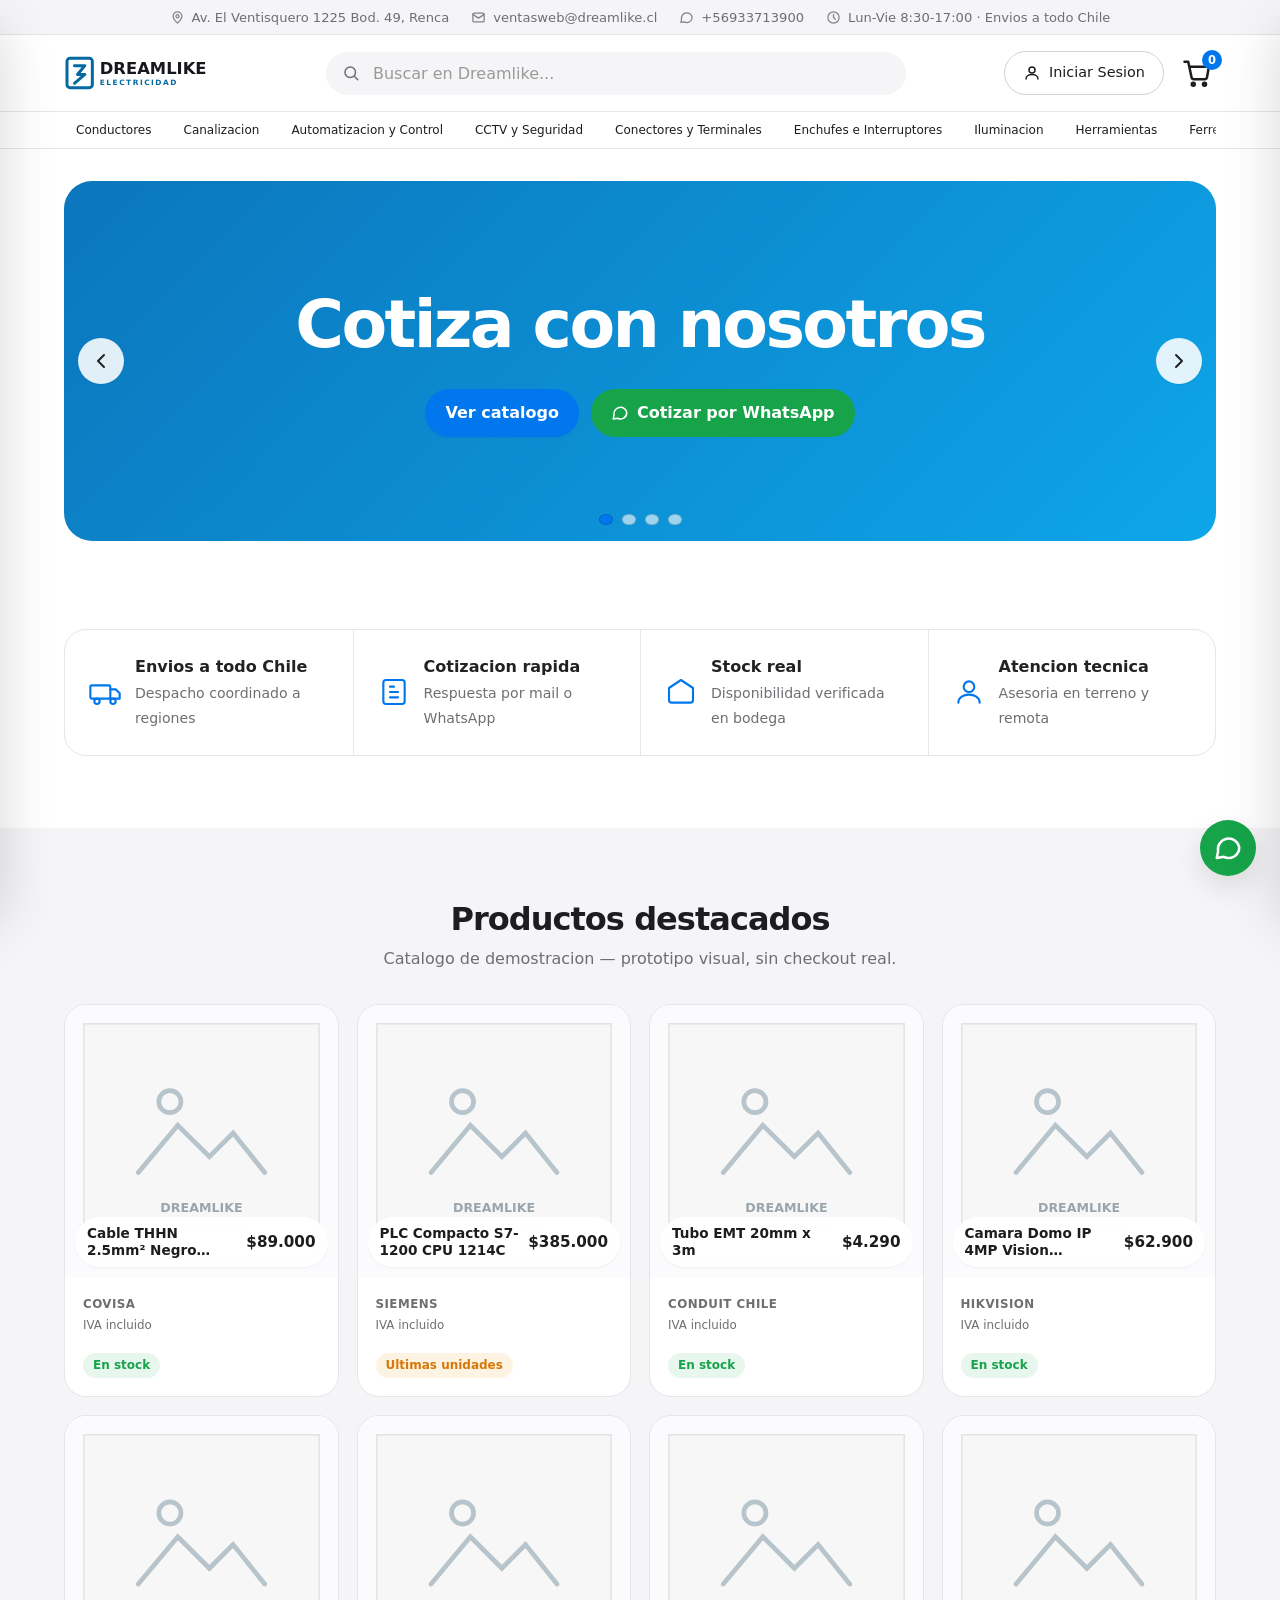
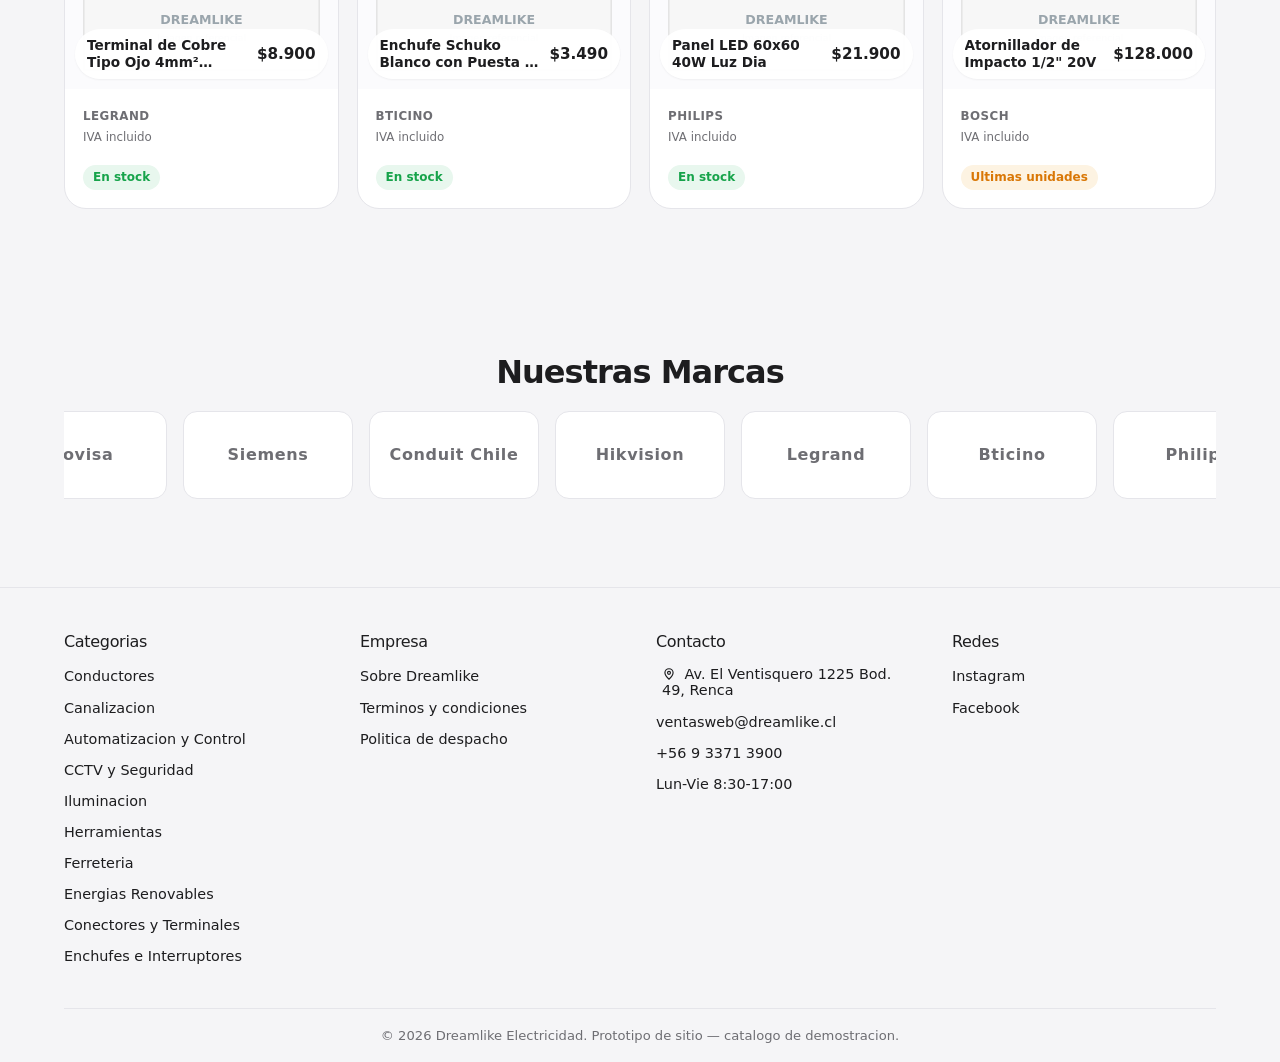
==== commit 4cefb446: "Menu mobile solo categorias + buscador, fix layout mi-cuenta, carrito en mi-cuenta - Menu hamburgues" ====
--- a/index.html
+++ b/index.html
@@ -222,10 +222,10 @@
 <script src="assets/js/auth-modal.js"></script>
 <script src="assets/js/auth.js"></script>
 <script src="assets/js/categorias-fallback.js"></script>
+<script src="assets/js/buscador.js"></script>
 <script src="assets/js/mega-menu.js"></script>
 <script src="assets/js/hero.js"></script>
 <script src="assets/js/productos-fallback.js"></script>
-<script src="assets/js/buscador.js"></script>
 <script src="assets/js/productos-home.js"></script>
 <script src="assets/js/marcas-home.js"></script>
 <script src="assets/js/carrito-drawer.js"></script>
--- a/assets/css/main.css
+++ b/assets/css/main.css
@@ -362,6 +362,12 @@
   top: 0;
 }
 
+.dl-panel-mobile__buscador {
+  padding: var(--dl-space-4) var(--dl-space-5);
+  max-width: none;
+  margin: 0;
+}
+
 .dl-panel-mobile__cerrar {
   display: inline-flex;
   align-items: center;
@@ -777,7 +783,9 @@
 
 .dl-acordeon__item { border-bottom: 1px solid var(--dl-gris-borde); }
 
-.dl-acordeon__trigger {
+/* Menu mobile: solo nombre de categoria + flecha decorativa, sin
+   subcategorias ni productos (pedido explicito del cliente). */
+.dl-acordeon__nombre {
   display: flex;
   align-items: center;
   justify-content: space-between;
@@ -785,42 +793,9 @@
   padding: var(--dl-space-4) var(--dl-space-5);
   font-weight: var(--dl-fw-medium);
   color: var(--dl-gris-texto);
-  text-align: left;
-}
-.dl-acordeon__flecha { transition: transform .2s ease; }
-.dl-acordeon__trigger--abierto .dl-acordeon__flecha { transform: rotate(90deg); }
-.dl-acordeon__trigger--abierto { color: var(--dl-azul-hover); }
-
-.dl-acordeon__panel {
-  padding: 0 var(--dl-space-5) var(--dl-space-4);
-  display: flex;
-  flex-direction: column;
-  gap: var(--dl-space-2);
-  background: var(--dl-gris-fondo);
-}
-
-.dl-acordeon__sub-titulo {
-  font-size: var(--dl-fs-xs);
-  font-weight: 700;
-  text-transform: uppercase;
-  letter-spacing: .03em;
-  color: var(--dl-gris-suave);
-  margin: var(--dl-space-3) 0 var(--dl-space-1);
-}
-
-.dl-acordeon__panel a {
-  color: var(--dl-gris-texto);
-  font-size: var(--dl-fs-sm);
-  padding: var(--dl-space-1) 0;
-}
-.dl-acordeon__panel a:hover { color: var(--dl-azul-hover); }
-
-.dl-acordeon__vertodo {
-  display: inline-block;
-  margin-top: var(--dl-space-2);
-  font-weight: 700;
-  color: var(--dl-azul-hover) !important;
-}
+}
+.dl-acordeon__nombre:hover { color: var(--dl-azul-hover); text-decoration: none; }
+.dl-acordeon__flecha { color: var(--dl-gris-suave); }
 
 /* --- Hero ----------------------------------------------------------------- */
 
